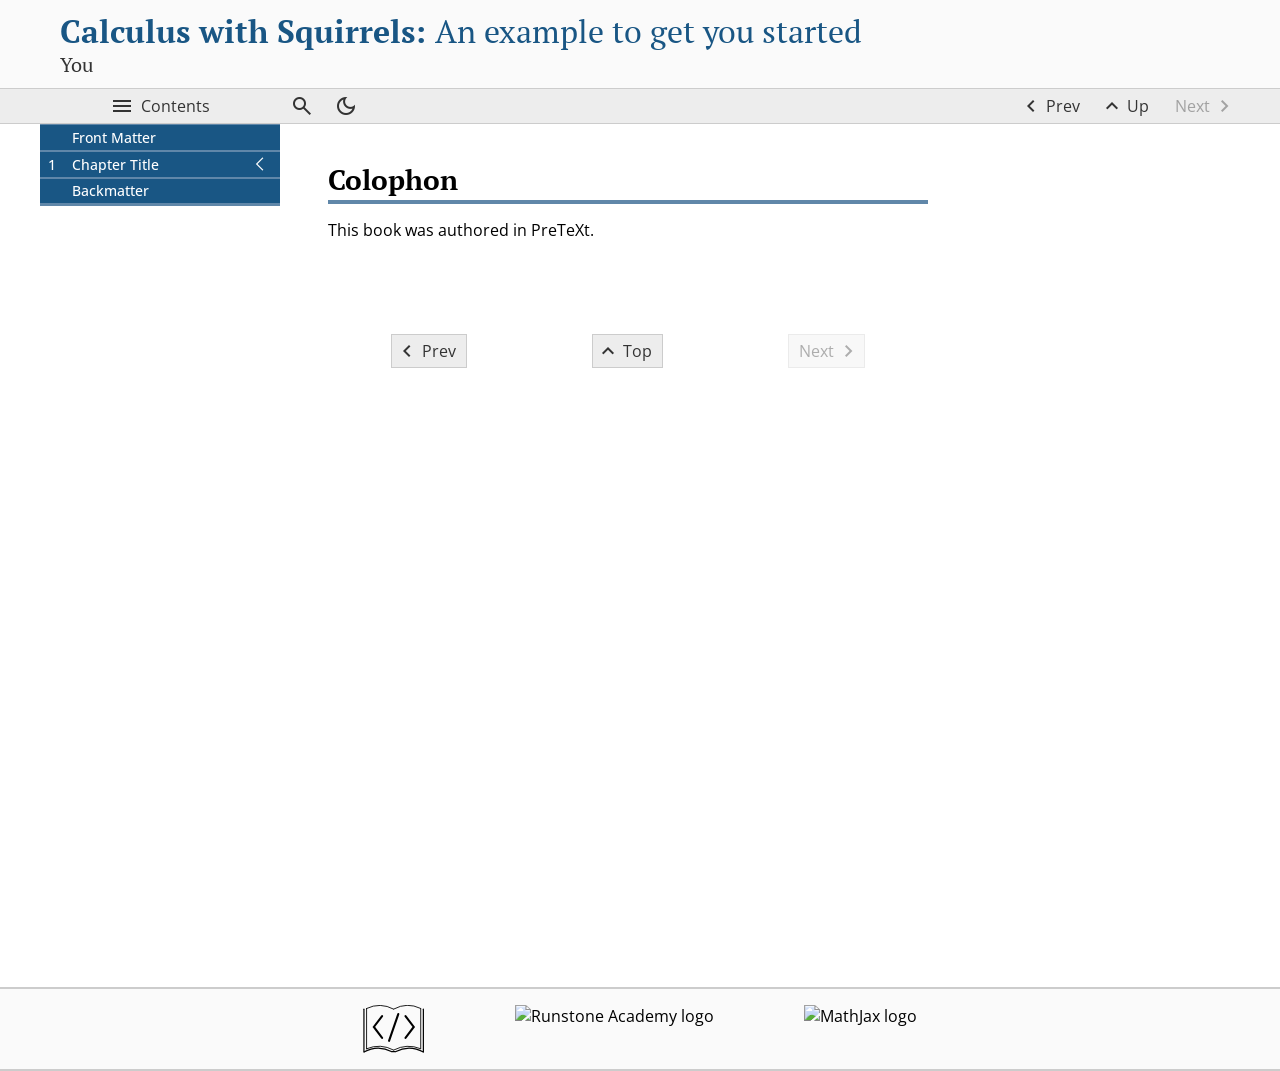
==== backmatter-2.html @ 331fee8a "Latest build deployed." ====
<!DOCTYPE html>
<!--********************************************-->
<!--*       Generated from PreTeXt source      *-->
<!--*                                          *-->
<!--*         https://pretextbook.org          *-->
<!--*                                          *-->
<!--********************************************-->
<html lang="en-US" dir="ltr">
<!--******************************************-->
<!--*  Authored with PreTeXt                 *-->
<!--*  pretextbook.org                       *-->
<!--*  Theme: default-modern                 *-->
<!--*  Palette:                              *-->
<!--******************************************-->
<head xmlns:og="http://ogp.me/ns#" xmlns:book="https://ogp.me/ns/book#">
<meta http-equiv="Content-Type" content="text/html; charset=UTF-8">
<title>Colophon</title>
<link rel="preconnect" href="https://fonts.googleapis.com">
<link rel="preconnect" href="https://fonts.gstatic.com" crossorigin="">
<link rel="stylesheet" href="https://fonts.googleapis.com/css2?family=Material+Symbols+Outlined:opsz,wght,FILL,GRAD@24,400,0,0">
<link href="_static/pretext/css/theme.css" rel="stylesheet" type="text/css">
<link href="_static/pretext/css/ol-markers.css" rel="stylesheet" type="text/css">
<script>
var runestoneMathReady = new Promise((resolve) => window.rsMathReady = resolve);
window.MathJax = {
  "tex": {
    "inlineMath": [
      [
        "\\(",
        "\\)"
      ]
    ],
    "tags": "none",
    "tagSide": "right",
    "tagIndent": ".8em",
    "packages": {
      "[+]": [
        "base",
        "extpfeil",
        "ams",
        "amscd",
        "color",
        "newcommand",
        "knowl"
      ]
    }
  },
  "options": {
    "ignoreHtmlClass": "tex2jax_ignore|ignore-math",
    "processHtmlClass": "process-math"
  },
  "chtml": {
    "scale": 0.98,
    "mtextInheritFont": true
  },
  "loader": {
    "load": [
      "input/asciimath",
      "[tex]/extpfeil",
      "[tex]/amscd",
      "[tex]/color",
      "[tex]/newcommand",
      "[pretext]/mathjaxknowl3.js"
    ],
    "paths": {
      "pretext": "_static/pretext/js/lib"
    }
  },
  "startup": {
    pageReady() {
      return MathJax.startup.defaultPageReady().then(function () {
      console.log("in ready function");
      rsMathReady();
      }
    )}
  }
};
</script><script src="https://cdn.jsdelivr.net/npm/mathjax@3/es5/tex-chtml.js"></script><meta name="Keywords" content="Authored in PreTeXt">
<meta name="viewport" content="width=device-width, initial-scale=1.0">
<meta property="og:type" content="book">
<meta property="book:title" content="Calculus with Squirrels">
<meta property="book:author" content="You">
<script src="_static/pretext/js/lib/jquery.min.js"></script><script src="_static/pretext/js/lib/jquery.sticky.js"></script><script src="_static/pretext/js/lib/jquery.espy.min.js"></script><script src="_static/pretext/js/pretext.js"></script><script src="_static/pretext/js/pretext_add_on.js?x=1"></script><script src="_static/pretext/js/user_preferences.js"></script><!--** eBookCongig is necessary to configure interactive       **-->
<!--** Runestone components to run locally in reader's browser **-->
<!--** No external communication:                              **-->
<!--**     log level is 0, Runestone Services are disabled     **-->
<script type="text/javascript">
eBookConfig = {};
eBookConfig.useRunestoneServices = false;
eBookConfig.host = 'http://127.0.0.1:8000';
eBookConfig.course = 'PTX_Course_Title_Here';
eBookConfig.basecourse = 'PTX_Base_Course';
eBookConfig.isLoggedIn = false;
eBookConfig.email = '';
eBookConfig.isInstructor = false;
eBookConfig.logLevel = 0;
eBookConfig.username = '';
eBookConfig.readings = null;
eBookConfig.activities = null;
eBookConfig.downloadsEnabled = false;
eBookConfig.allow_pairs = false;
eBookConfig.enableScratchAC = false;
eBookConfig.build_info = "";
eBookConfig.python3 = null;
eBookConfig.runestone_version = '7.6.3';
eBookConfig.jobehost = '';
eBookConfig.proxyuri_runs = '';
eBookConfig.proxyuri_files = '';
eBookConfig.enable_chatcodes =  false;
</script>
<!--*** Runestone Services ***-->
<script src="_static/prefix-runtime.1dbf799015a9933a.bundle.js"></script><script src="_static/prefix-723.3e6434f80549315a.bundle.js"></script><script src="_static/prefix-runestone.253ff4af1e53e55f.bundle.js"></script><link rel="stylesheet" type="text/css" href="_static/prefix-723.3bccd435914aa0ff.css">
<link rel="stylesheet" type="text/css" href="_static/prefix-runestone.541c9106f2c605b9.css">
<script src="_static/pretext/js/lti_iframe_resizer.js"></script><script src="https://cdnjs.cloudflare.com/ajax/libs/lunr.js/2.3.9/lunr.min.js" integrity="sha512-4xUl/d6D6THrAnXAwGajXkoWaeMNwEKK4iNfq5DotEbLPAfk6FSxSP3ydNxqDgCw1c/0Z1Jg6L8h2j+++9BZmg==" crossorigin="anonymous" referrerpolicy="no-referrer"></script><script src="lunr-pretext-search-index.js" async=""></script><script src="_static/pretext/js/pretext_search.js"></script><script src="_static/pretext/js/lib/knowl.js"></script><!--knowl.js code controls Sage Cells within knowls--><script>sagecellEvalName='Evaluate (Sage)';
</script>
</head>
<body id="changeme" class="pretext book ignore-math">
<a class="assistive" href="#ptx-content">Skip to main content</a><header id="ptx-masthead" class="ptx-masthead"><div class="ptx-banner"><div class="title-container">
<h1 class="heading"><a href="my-great-book.html"><span class="title">Calculus with Squirrels:</span> <span class="subtitle">An example to get you started</span></a></h1>
<p class="byline">You</p>
</div></div></header><nav id="ptx-navbar" class="ptx-navbar navbar"><div class="ptx-navbar-contents">
<button class="toc-toggle button" title="Contents"><span class="icon material-symbols-outlined" aria-hidden="true">&#xe5d2;</span><span class="name">Contents</span></button><div class="searchbox">
<div class="searchwidget"><button id="searchbutton" class="searchbutton button" type="button" title="Search book"><span class="icon material-symbols-outlined" aria-hidden="true">&#xe8b6;</span><span class="name">Search Book</span></button></div>
<div id="searchresultsplaceholder" class="searchresultsplaceholder" style="display: none">
<div class="search-results-controls">
<input aria-label="Search term" id="ptxsearch" class="ptxsearch" type="text" name="terms" placeholder="Search term"><button title="Close search" id="closesearchresults" class="closesearchresults"><span class="material-symbols-outlined">close</span></button>
</div>
<h2 class="search-results-heading">Search Results: </h2>
<div id="searchempty" class="searchempty"><span>No results.</span></div>
<ol id="searchresults" class="searchresults"></ol>
</div>
</div>
<span class="nav-other-controls"><button id="light-dark-button" class="light-dark-button button" title="Dark Mode"><span class="icon material-symbols-outlined" aria-hidden="true">&#xe51c;</span><span class="name">Dark Mode</span></button></span><span class="treebuttons"><a class="previous-button button" href="backmatter.html" title="Previous"><span class="icon material-symbols-outlined" aria-hidden="true">&#xe5cb;</span><span class="name">Prev</span></a><a class="up-button button" href="backmatter.html" title="Up"><span class="icon material-symbols-outlined" aria-hidden="true">&#xe5ce;</span><span class="name">Up</span></a><span class="next-button button disabled"><span class="name">Next</span><span class="icon material-symbols-outlined" aria-hidden="true">&#xe5cc;</span></span></span>
</div></nav><div id="latex-macros" class="hidden-content process-math" style="display:none"><span class="process-math">\(\newcommand{\N}{\mathbb N} \newcommand{\Z}{\mathbb Z} \newcommand{\Q}{\mathbb Q} \newcommand{\R}{\mathbb R}
\newcommand{\lt}{&lt;}
\newcommand{\gt}{&gt;}
\newcommand{\amp}{&amp;}
\definecolor{fillinmathshade}{gray}{0.9}
\newcommand{\fillinmath}[1]{\mathchoice{\colorbox{fillinmathshade}{$\displaystyle     \phantom{\,#1\,}$}}{\colorbox{fillinmathshade}{$\textstyle        \phantom{\,#1\,}$}}{\colorbox{fillinmathshade}{$\scriptstyle      \phantom{\,#1\,}$}}{\colorbox{fillinmathshade}{$\scriptscriptstyle\phantom{\,#1\,}$}}}
\)</span></div>
<div class="ptx-page">
<div id="ptx-sidebar" class="ptx-sidebar"><nav id="ptx-toc" class="ptx-toc depth2 focused" data-preexpanded-levels="0" data-max-levels="2"><ul class="structural toc-item-list contains-active">
<li class="toc-item toc-frontmatter"><div class="toc-title-box"><a href="frontmatter.html" class="internal"><span class="title">Front Matter</span></a></div></li>
<li class="toc-item toc-chapter">
<div class="toc-title-box"><a href="ch-chapter-title.html" class="internal"><span class="codenumber">1</span> <span class="title">Chapter Title</span></a></div>
<ul class="structural toc-item-list"><li class="toc-item toc-section"><div class="toc-title-box"><a href="sec-section-name.html" class="internal"><span class="codenumber">1.1</span> <span class="title">Section Title</span></a></div></li></ul>
</li>
<li class="toc-item toc-backmatter"><div class="toc-title-box"><a href="backmatter.html" class="internal"><span class="title">Backmatter</span></a></div></li>
</ul></nav></div>
<main class="ptx-main"><div id="ptx-content" class="ptx-content"><section class="colophon" id="backmatter-2"><h2 class="heading hide-type">
<span class="type">Colophon</span><span class="space"> </span><span class="codenumber"></span><span class="space"> </span><span class="title">Colophon</span>
</h2>
<div class="para" id="backmatter-2-1">This book was authored in PreTeXt.</div></section></div>
<div id="ptx-content-footer" class="ptx-content-footer">
<a class="previous-button button" href="backmatter.html" title="Previous"><span class="icon material-symbols-outlined" aria-hidden="true">&#xe5cb;</span><span class="name">Prev</span></a><a class="top-button button" href="#" title="Top"><span class="icon material-symbols-outlined" aria-hidden="true">&#xe5ce;</span><span class="name">Top</span></a><span class="next-button button disabled"><span class="name">Next</span><span class="icon material-symbols-outlined" aria-hidden="true">&#xe5cc;</span></span>
</div></main>
</div>
<div id="ptx-page-footer" class="ptx-page-footer">
<a class="pretext-link" href="https://pretextbook.org" title="PreTeXt"><div class="logo"><svg xmlns="http://www.w3.org/2000/svg" height="100%" viewBox="338 3000 8772 6866" role="img"><title>PreTeXt logo</title><g style="stroke-width:.025in; stroke:currentColor; fill:none"><polyline points="472,3590 472,9732 " style="stroke-width:174; stroke-linejoin:miter; stroke-linecap:round; "></polyline><path style="stroke-width:126;stroke-linecap:butt;" d="M 4724,9448 A 4660 4660  0  0  1  8598  9259"></path><path style="stroke-width:174;stroke-linecap:butt;" d="M 4488,9685 A 4228 4228  0  0  0   472  9732"></path><path style="stroke-width:126;stroke-linecap:butt;" d="M 4724,3590 A 4241 4241  0  0  1  8598  3496"></path><path style="stroke-width:126;stroke-linecap:round;" d="M 850,3496  A 4241 4241  0  0  1  4724  3590"></path><path style="stroke-width:126;stroke-linecap:round;" d="M 850,9259  A 4507 4507  0  0  1  4724  9448"></path><polyline points="5385,4299 4062,8125" style="stroke-width:300; stroke-linejoin:miter; stroke-linecap:round;"></polyline><polyline points="8598,3496 8598,9259" style="stroke-width:126; stroke-linejoin:miter; stroke-linecap:round;"></polyline><polyline points="850,3496 850,9259" style="stroke-width:126; stroke-linejoin:miter; stroke-linecap:round;"></polyline><polyline points="4960,9685 4488,9685" style="stroke-width:174; stroke-linejoin:miter; stroke-linecap:round;"></polyline><polyline points="3070,4582 1889,6141 3070,7700" style="stroke-width:300; stroke-linejoin:miter; stroke-linecap:round;"></polyline><polyline points="6418,4582 7600,6141 6418,7700" style="stroke-width:300; stroke-linejoin:miter; stroke-linecap:round;"></polyline><polyline points="8976,3590 8976,9732" style="stroke-width:174; stroke-linejoin:miter; stroke-linecap:round;"></polyline><path style="stroke-width:174;stroke-linecap:butt;" d="M 4960,9685 A 4228 4228  0  0  1  8976  9732"></path></g></svg></div></a><a class="runestone-link" href="https://runestone.academy" title="Runestone Academy"><img class="logo" src="https://runestone.academy/runestone/static/images/RAIcon_cropped.png" alt="Runstone Academy logo"></a><a class="mathjax-link" href="https://www.mathjax.org" title="MathJax"><img class="logo" src="https://www.mathjax.org/badge/badge-square-2.png" alt="MathJax logo"></a>
</div>
</body>
</html>
---- _static/pretext/css/theme.css ----
@charset "UTF-8";@import"https://fonts.googleapis.com/css2?family=Open Sans:ital,wght@0,400..700;1,400..700&display=swap";@import"https://fonts.googleapis.com/css2?family=PT Serif:ital,wght@0,400;0,700;1,400;1,700&display=swap";@import"https://fonts.googleapis.com/css2?family=Inconsolata:ital,wght@0,400..700;1,400..700&display=swap";:root{--base-content-width: 600px;--content-padding: 48px}body{margin:0;min-height:100vh;display:flex;flex-direction:column;align-items:stretch}body.pretext{color:var(--body-text-color);font-family:var(--font-body)}.ptx-page{position:relative;display:flex;flex-grow:1;width:100%}.ptx-main{flex-grow:1;position:relative;max-width:100%;container-name:ptx-main;container-type:inline-size}.ptx-main .ptx-content{max-width:696px;padding:24px 48px 60px}.ptx-page{max-width:1200px;margin-left:auto;margin-right:auto}body.pretext,body.standalone{margin:0;padding:0;font-size:16px;background:var(--page-color, white)}body.pretext>a.assistive{padding:6px;position:absolute;top:-40px;left:0;color:#fff;border-right:1px solid white;border-bottom:1px solid white;border-bottom-right-radius:8px;background:#bf1722;z-index:10000}body.pretext>a.assistive:focus{top:0;outline:0;transition:top .1s ease-in,background .5s linear}.ptx-content-footer{display:flex;justify-content:space-around;max-width:696px;padding:2em 48px}.ptx-content-footer .button{font:inherit;display:flex;justify-content:center;align-items:center;padding:0 10px;gap:10px;min-height:34px;color:var(--button-text-color);background-color:var(--button-background);border-width:1px;border-color:var(--button-border-color);border-style:solid;border-radius:0;white-space:nowrap;overflow:hidden;text-overflow:ellipsis;cursor:pointer;user-select:none}.ptx-content-footer .button:hover:not(.disabled){color:var(--button-hover-text-color);background-color:var(--button-hover-background)}.ptx-content-footer .button:focus-visible{outline:2px solid var(--button-text-color);outline-offset:-2px}.ptx-content-footer .button.disabled{opacity:.4;cursor:not-allowed}.ptx-content-footer .button.open{color:var(--button-hover-text-color);background-color:var(--button-hover-background)}.ptx-content-footer .button .icon{margin:0 -7px}.ptx-masthead{position:relative;background:var(--banner-background);width:100%;display:flex;justify-content:center}.ptx-masthead .ptx-banner{border-top:1px solid transparent;overflow:hidden;padding:10px;border-bottom:none;display:flex;width:100%;align-items:center;max-width:1200px}.ptx-masthead a{color:var(--doc-title-color, #2a5ea4)}.ptx-masthead a:active{color:var(--link-active-text-color)}.ptx-masthead .title-container{font-family:var(--font-headings);font-size:2em;padding-left:9.68px;overflow:hidden;flex:1}.ptx-masthead .title-container .heading{font-weight:700;font-size:100%;line-height:1.25em}.ptx-masthead .title-container .subtitle{font-weight:400}.ptx-masthead .logo-link{height:5em;display:flex}.ptx-masthead .logo-link img{max-height:100%}.ptx-masthead .logo-link img[src$=".svg"]{height:100%}.ptx-masthead .byline{color:var(--byline-color);font-weight:400;margin:0;font-size:62.5%;min-height:inherit}@media screen and (max-width: 800px){.ptx-masthead{border-bottom:1px solid var(--page-border-color)}.ptx-masthead .ptx-banner{padding:10px 28px;display:flex;justify-content:center}.ptx-masthead .logo-link:before{font-size:1rem;margin-top:0}.ptx-masthead .title-container{width:fit-content;flex:unset}.ptx-masthead .title-container .heading{line-height:1em}.ptx-masthead .title-container .heading .subtitle{display:block;font-size:80%;line-height:1em}.ptx-masthead .byline{font-size:50%}}@media screen and (width <= 480px){.ptx-masthead .title-container{padding:0;text-align:center;font-size:1em}.ptx-masthead .logo-link,.ptx-masthead .byline{display:none}}.ptx-navbar{position:sticky;top:0;height:36px;width:100%;background:var(--navbar-background);border:0;border-top:1px solid var(--page-border-color);border-bottom:1px solid var(--page-border-color);margin:0;z-index:500;overflow:visible;display:flex}.ptx-navbar .ptx-navbar-contents{position:relative;display:flex;flex:1;justify-content:center;align-items:center;max-width:1200px;margin:0 auto}.ptx-navbar .button{font:inherit;display:flex;justify-content:center;align-items:center;padding:0 10px;gap:10px;min-height:34px;color:var(--button-text-color);background-color:var(--button-background);border-width:1px;border-color:var(--button-border-color);border-style:solid;border-radius:0;white-space:nowrap;overflow:hidden;text-overflow:ellipsis;cursor:pointer;user-select:none}.ptx-navbar .button:hover:not(.disabled){color:var(--button-hover-text-color);background-color:var(--button-hover-background)}.ptx-navbar .button:focus-visible{outline:2px solid var(--button-text-color);outline-offset:-2px}.ptx-navbar .button.disabled{opacity:.4;cursor:not-allowed}.ptx-navbar .button.open{color:var(--button-hover-text-color);background-color:var(--button-hover-background)}.ptx-navbar .button{height:100%;border-width:0}.ptx-navbar .toc-toggle{width:240px;gap:.4em;margin-left:0}.ptx-navbar :is(.treebuttons,.nav-runestone-controls,.nav-other-controls){display:flex}.ptx-navbar .treebuttons{flex:1 1 210px;justify-content:end}.ptx-navbar .nav-runestone-controls{flex:1 1 70px;justify-content:end}.ptx-navbar .pretext .navbar .dropdown{height:34px}.ptx-navbar .embed-popup{padding:10px;background-color:var(--navbar-background);position:absolute;margin-top:36px;border:1px solid var(--page-border-color);border-radius:3px;box-shadow:0 0 5px var(--primary-color-gray-80)}.ptx-navbar .embed-popup .embed-code-container{width:"100%";padding:5px}.ptx-navbar .embed-popup .embed-code-container .embed-code-textbox{width:100%;padding:10px;height:5em}.ptx-navbar .treebuttons>*{display:flex;align-items:center;justify-content:center;min-width:75px}.ptx-navbar .treebuttons .icon{margin:0 -7px}.ptx-navbar :is(.index-button) .icon{display:none}.ptx-navbar :is(.runestone-profile,.activecode-toggle,.searchbutton,.calculator-toggle,.light-dark-button,.embed-button) .name{display:none}.ptx-navbar .index-button{min-width:70px}.ptx-navbar .runestone-profile{position:relative}.ptx-navbar .runestone-profile .dropdown-content{display:hidden;position:absolute;background-color:var(--dropdown-background);min-width:160px;z-index:100;border:1px solid var(--dropdown-border-color);right:0;top:35px;text-align:start;padding:0}.ptx-navbar .runestone-profile .dropdown-content a{display:block;text-decoration:none;color:var(--dropdown-text-color);padding:2px 8px}.ptx-navbar .runestone-profile .dropdown-content a:is(:hover,:focus-visible){background-color:var(--dropdown-hover-background);color:var(--dropdown-hover-text-color)}.ptx-navbar .runestone-profile .dropdown-content hr{color:var(--dropdown-border-color);margin:4px 0}.ptx-navbar .runestone-profile:is(:hover,:focus-visible,:focus-within){overflow:visible}.ptx-navbar .runestone-profile:is(:hover,:focus-visible,:focus-within) .dropdown-content{display:block}@media screen and (max-width: 800px){.ptx-navbar .button{border-left-width:1px;border-right-width:1px;border-color:var(--page-border-color)}.ptx-navbar>*:not(:first-child){margin-left:-1px}.ptx-navbar{position:fixed;inset:auto 0 0;z-index:1100;background:var(--button-border-color);max-width:100vw}.ptx-navbar .ptx-navbar-contents{max-width:100vw}.ptx-navbar .nav-runestone-controls{flex:0}.ptx-navbar .toc-toggle{flex:2 1 100px}.ptx-navbar .treebuttons{flex:3 1 150px}.ptx-navbar .treebuttons>*{flex:1 1;min-width:35px}.ptx-navbar .index-button{display:none}.ptx-navbar .embed-popup{margin-top:unset;bottom:36px}.ptx-navbar .dropdown-content{top:unset;bottom:36px}.ptx-navbar :is(.toc-toggle,.previous-button,.up-button,.next-button,.calculator-toggle,.index-button,.embed-button) .name{display:none}}.ptx-sidebar{align-self:flex-start}.ptx-sidebar.visible{display:block}.ptx-sidebar.hidden{display:none;height:0}.ptx-toc{--codenumber-pad-left: .3rem;--codenumber-pad-right: .5rem;--toc-indent-first: calc(1rem + var(--codenumber-pad-left) + var(--codenumber-pad-right));--toc-indent-second: calc(1.7rem + var(--codenumber-pad-left) + var(--codenumber-pad-right));--toc-indent-third: calc(2.2rem + var(--codenumber-pad-left) + var(--codenumber-pad-right));background:var(--toc-background);margin:0;font-size:.9rem}.ptx-toc:is(.depth1,.parts.depth2){--codenumber-pad-right: .5rem}.ptx-toc .toc-item-list{margin:0;padding:0;list-style:none;background:var(--tocitem-background)}.ptx-toc .toc-item-list .active{list-style:none}.ptx-toc .toc-item{background-color:var(--tocitem-background);color:var(--toc-text-color);border-color:var(--toc-border-color)}.ptx-toc .toc-item a{color:inherit}.ptx-toc .toc-item.active:not(:has(.toc-item.active)){color:var(--tocitem-active-text-color)!important;background-color:var(--tocitem-active-background)!important;border-color:var(--tocitem-active-border-color)!important}.ptx-toc .toc-item>.toc-title-box>a:is(:hover,:focus){color:var(--tocitem-highlight-text-color);background-color:var(--tocitem-highlight-background);border-color:var(--tocitem-highlight-border-color)}.ptx-toc .toc-title-box{display:flex}.ptx-toc .toc-title-box>.internal{position:relative;display:flex;flex-grow:1;padding:.2em;font-weight:500}.ptx-toc .toc-item-list .toc-item-list .toc-title-box>.internal{font-weight:400}.ptx-toc .codenumber{min-width:var(--toc-indent-first);padding-left:var(--codenumber-pad-left);padding-right:var(--codenumber-pad-right);display:inline-block;text-align:left;flex-grow:0}.ptx-toc .toc-item{color:var(--toclevel1-text-color);background-color:var(--toclevel1-background)}.ptx-toc .toc-item .toc-item{color:var(--toclevel2-text-color);background-color:var(--toclevel2-background)}.ptx-toc .toc-item .toc-item .toc-item{color:var(--toclevel3-text-color);background-color:var(--toclevel3-background)}.book .ptx-toc .toc-chapter .toc-item-list .codenumber,.article .ptx-toc .toc-section .toc-item-list .codenumber,.ptx-toc .toc-backmatter .toc-item-list .codenumber{font-size:80%;padding-top:.16em;min-width:var(--toc-indent-second)}.book .ptx-toc .toc-chapter .toc-item-list .toc-item-list .codenumber,.article .ptx-toc .toc-section .toc-item-list .toc-item-list .codenumber,.ptx-toc .toc-backmatter .toc-item-list .toc-item-list .codenumber{min-width:var(--toc-indent-third);visibility:hidden}.ptx-toc .toc-item-list .toc-item-list .toc-item-list a:is(:hover,:focus)>.codenumber{visibility:visible}.ptx-toc .toc-item .toc-title-box .title{margin-left:var(--toc-indent-first)}.book .ptx-toc .toc-chapter .toc-item-list .title,.article .ptx-toc .toc-section .toc-item-list .title,.ptx-toc .toc-backmatter .toc-item-list .title{margin-left:var(--toc-indent-second)}.book .ptx-toc .toc-chapter .toc-item-list .toc-item-list .title,.article .ptx-toc .toc-section .toc-item-list .toc-item-list .title,.ptx-toc .toc-backmatter .toc-item-list .toc-item-list .title{margin-left:var(--toc-indent-third)}.ptx-toc .toc-item>.toc-title-box .codenumber+.title{margin-left:0!important}.ptx-toc .toc-chapter .toc-item-list .title,.ptx-toc .toc-section .toc-item-list .title,.ptx-toc .toc-backmatter .toc-item-list .toc-item-list .title{font-size:90%}.ptx-toc .toc-chapter .toc-item-list .toc-item-list .title,.ptx-toc .toc-section .toc-item-list .toc-item-list .title,.ptx-toc .toc-backmatter .toc-item-list .toc-item-list .toc-item-list .title{font-style:italic}.ptx-toc.depth0 ul.structural,.ptx-toc.depth1 ul.structural ul.structural,.ptx-toc.depth2 ul.structural ul.structural ul.structural,.ptx-toc.depth3 ul.structural ul.structural ul.structural ul.structural,.ptx-toc.depth4 ul.structural ul.structural ul.structural ul.structural ul.structural{display:none}.ptx-toc.depth1 ul.structural .toc-item.contains-active{background-color:var(--tocitem-active-backgrounde);color:var(--tocitem-active-text-color)}.ptx-toc.depth2 ul.structural ul.structural .toc-item.contains-active{background-color:var(--tocitem-active-background);color:var(--tocitem-active-text-color)}.ptx-toc.focused ul.structural:not(.contains-active)>.toc-item{display:none}.ptx-toc.focused ul.structural:not(.contains-active)>.toc-item.visible{display:block}.ptx-toc.focused ul.structural .toc-item.active>ul.structural>.toc-item{display:block}.ptx-toc.focused ul.structural .toc-item.active>ul.structural>.toc-item.hidden{display:none}.ptx-toc.focused .toc-expander{border:0;padding:2px 5px;background:inherit;color:inherit;display:flex;align-items:center}.ptx-toc.focused .toc-expander .icon{font-size:30px;line-height:18px;font-variation-settings:"wght" 200}.ptx-toc.focused .toc-expander:is(:hover){background-color:var(--tocitem-highlight-background);color:var(--tocitem-highlight-text-color)}.ptx-toc.focused .toc-expander:is(:hover) .icon{fill:var(--tocitem-highlight-text-color)}.ptx-toc.focused .toc-item.expanded>.toc-title-box>.toc-expander>.icon{transform:rotate(-90deg)}.ptx-sidebar{flex:0 0 240px;position:sticky;top:36px;overflow-y:hidden}.ptx-toc{position:sticky;top:36px;overflow-y:auto;overflow-x:hidden;height:calc(100vh - 36px);margin-top:-1px}.ptx-toc>.toc-item-list:first-child>.toc-item:last-child{border-bottom:3px solid var(--toc-border-color)}@media screen and (max-width: 936px){.ptx-sidebar{display:none;position:sticky;top:36px;background:var(--content-background);min-height:30vh;border-right:2px solid var(--toc-border-color);border-bottom:2px solid var(--toc-border-color);width:240px}}@media screen and (max-width: 800px){.ptx-sidebar{position:fixed;z-index:1000;top:unset;height:auto;max-height:80vh;max-width:80vw;bottom:36px;border-right:2px solid var(--toc-border-color);border-top:2px solid var(--toc-border-color)}.ptx-toc{border-top:2px solid var(--toc-border-color);border-bottom:0;max-height:80vh}}.ptx-page-footer{background:var(--footer-background);padding-top:0;border-top:2px solid var(--page-border-color);border-bottom:2px solid var(--page-border-color);display:flex;flex-direction:row;justify-content:center;width:100%;gap:90px;position:relative}.ptx-page-footer>a{margin:1em 0;color:var(--body-text-color)}.ptx-page-footer>a>.logo:first-child{height:3em;width:unset;margin:0}.ptx-page-footer .feedback-link{font:inherit;display:flex;justify-content:center;align-items:center;padding:0 10px;gap:10px;min-height:34px;color:var(--button-text-color);background-color:var(--button-background);border-width:1px;border-color:var(--button-border-color);border-style:solid;border-radius:0;white-space:nowrap;overflow:hidden;text-overflow:ellipsis;cursor:pointer;user-select:none}.ptx-page-footer .feedback-link:hover:not(.disabled){color:var(--button-hover-text-color);background-color:var(--button-hover-background)}.ptx-page-footer .feedback-link:focus-visible{outline:2px solid var(--button-text-color);outline-offset:-2px}.ptx-page-footer .feedback-link.disabled{opacity:.4;cursor:not-allowed}.ptx-page-footer .feedback-link.open{color:var(--button-hover-text-color);background-color:var(--button-hover-background)}@media screen and (max-width: 800px){.ptx-page-footer{gap:20px;justify-content:center;margin-bottom:34px}.ptx-page-footer>a>.logo:first-child{height:2em}}@container ptx-main (width < 696px){.ptx-page>.ptx-main .ptx-content{padding-left:28px;padding-right:28px;max-width:656px}}.aside-like{position:absolute;margin-left:45%;max-width:495px;max-height:7em;overflow:hidden;border:none;padding:4px 10px 0;background-color:var(--aside-like-body-background);z-index:100;margin-bottom:5px}.example-like .aside-like{margin-top:0;position:absolute}.aside-like{font-size:90%}.aside-like .para{overflow-x:auto}.aside-like:first-child{margin-top:-2.25em}.aside-like:after{content:"";position:absolute;z-index:1;top:0;bottom:0;left:0;pointer-events:none;background-image:linear-gradient(to bottom,rgba(255,255,255,0),var(--content-background) 50%);width:550px;height:8em}.aside-like.front,.example-like .aside-like.front{position:relative;z-index:0;padding:2px 10px;margin:5px 0 5px 10px;border:2px solid var(--aside-like-border-color);max-height:none;max-width:550px;color:inherit;font-size:100%;box-shadow:none}.aside-like.front:after,.example-like .aside-like.front:after{background-image:none}.example-like .aside-like.front{margin-top:1.25em}.aside-like.front+p{margin-top:1.25em!important;padding-top:0}.aside-like .aside-like{background-color:var(--aside-like-body-background);border:1px dotted var(--aside-like-border-color)}article.aside-like>p:first-child{margin-top:0}.aside-like>.heading{font-size:95%}.aside-like+*{margin-top:3em;margin-right:3em}@media screen and (min-width: 943px){.aside-like+*{margin-right:0}}@media screen and (min-width: 1100px){.aside-like,.aside-like.front,.example-like .aside-like,.example-like .aside-like.front{position:absolute;margin-top:-2em;margin-left:660px;max-width:200px;width:200px;color:inherit}.aside-like.front,.example-like .aside-like.front{max-height:none;max-width:223px;border:2px solid var(--aside-like-border-color)}.example-like .aside-like,.example-like .aside-like.front{margin-left:654px}.aside-like+*{margin-top:1.25em;margin-right:0}.aside-like+.solutions,.aside-like+.instructions{margin-top:0}.aside-like.front:after,.example-like .aside-like.front:after{background-image:none}.aside-like:nth-of-type(3n+1){margin-left:660px}.aside-like:nth-of-type(3n){margin-left:680px}.aside-like:nth-of-type(3n+2){margin-left:640px}}.aside-like:hover:after,.aside-like:focus:after{top:3em;height:auto;background-image:none}.aside-like:hover,.aside-like:focus{color:inherit;padding:2px 8px 0;border:2px solid var(--aside-like-border-color);height:auto;max-height:none}.aside-like.front:hover,.aside-like.front:focus{padding:4px 10px}section dl dd .aside-like{margin-top:0!important;margin-left:100px!important}section dl dd .aside-like.front{margin-left:-300px!important}@media screen and (max-width: 1099px){.aside-like{position:relative;float:right;z-index:0;overflow-x:hidden;margin-left:1em;margin-top:1em;max-width:195px;max-height:4em;margin-right:-8em}li>.aside-like:last-child{position:absolute}}.code-box{overflow-x:auto}.console,.program{border:1px solid var(--page-border-color);padding:5px 15px;overflow-x:auto;font-family:var(--font-monospace);font-size:.93rem;line-height:1.2}.code-inline{font-family:var(--font-monospace);white-space:pre;color:var(--body-text-color);background:var(--code-inline);border:1px solid color-mix(in oklab,var(--code-inline) 50%,#888);padding:.0625em .125em;border-radius:.2em}.prompt.unselectable{user-select:none}.code-block{border-left:1px solid #aaa;padding:0 15px 5px;overflow-x:auto;font-family:var(--font-monospace);font-size:.93rem;line-height:1.2}.code-block:before{content:" ";font-size:50%;border-top:1px solid #aaa;display:block;margin-right:auto;margin-left:-15px;width:3em}:is(.cols2,.cols3,.cols4,.cols5,.cols6){display:flex;flex-wrap:wrap;justify-content:start}.cols2>.exercise-like{min-width:calc(50% - 2em);width:min-content;margin-right:2em}.cols3>.exercise-like{min-width:calc(33.3333333333% - 2em);width:min-content;margin-right:2em}.cols4>.exercise-like{min-width:calc(25% - 2em);width:min-content;margin-right:2em}.cols5>.exercise-like{min-width:calc(20% - 2em);width:min-content;margin-right:2em}.cols6>.exercise-like{min-width:calc(16.6666666667% - 2em);width:min-content;margin-right:2em}.exercise-like>.heading{font-size:inherit}.exercisegroup .exercise-like{margin-top:1em}.exercisegroup>.heading{font-size:1.1em;line-height:1.05em;margin-top:.75em;display:inline}.exercisegroup>.heading+.introduction{display:inline}.exercisegroup>.heading+.introduction>.para:first-child{display:inline}.exercisegroup .exercisegroup-exercises{margin-top:1em;padding-left:40px}.exercisegroup .conclusion{margin-left:40px}.exercisegroup .conclusion .heading{font-size:inherit}.exercise-like>.exercise-like.task{margin-left:20px}.exercise-wrapper form button:hover{cursor:pointer;background-color:#e0e0ff;border:1px solid #000}.exercise-wrapper form button:active{background-color:#f0f0f0}.exercise-wrapper form button+button{margin-left:.8em}.exercise-wrapper,.exercise-wrapper form,.exercise-wrapper form>div:first-child{display:inline-block;vertical-align:top;width:100%}.knowl .exercise-wrapper,.knowl .exercise-wrapper form,.knowl .exercise-wrapper form>div:first-child{width:100%}.exercise-wrapper>.para:first-child,.exercisegroup .exercise-wrapper>.para:first-child{margin-top:0;display:inline}.heading+.exercise-wrapper{display:inline-block;max-width:95%;width:100%}.cols2 .heading+.exercise-wrapper{width:auto}section.solutions>.heading+.heading{margin-top:.5em}section.solutions>h3.heading,section.solutions section>h3.heading{font-size:1.6em}section.solutions>h4.heading,section.solutions section>h4.heading{font-size:1.45em}section.solutions>h5.heading,section.solutions section>h5.heading{font-size:1.35em}section.solutions>h6.heading,section.solutions section>h6.heading{font-size:1.25em}.sbsgroup>*:not(:first-child){margin-top:1.5em}.sidebyside .sbsrow{display:flex;justify-content:space-between}.sidebyside .sbspanel{display:flex;flex-direction:column;justify-content:flex-start}.sidebyside .sbspanel.middle{justify-content:center}.sidebyside .sbspanel.bottom{justify-content:flex-end}.sidebyside .sbspanel.fixed-width{align-items:center}.sidebyside .sbspanel>*:first-child{margin-top:0}.sidebyside .sbspanel table{overflow-x:auto;margin-left:auto;margin-right:auto}.sidebyside .sbspanel .program{max-width:100%}.discussion-like>.heading:first-child{display:inline;line-height:initial;border-bottom:0}.discussion-like>.heading:first-child:after{content:"\2009"}.discussion-like>.heading:first-child+.para{display:inline}.discussion-like>.heading:first-child+.introduction{display:inline}.discussion-like>.heading:first-child+.introduction>.para:first-child{display:inline}.discussion-like>.heading :after{content:"\2009"}.discussion-like>.heading+.para{display:inline}.discussion-like>.heading .space,.discussion-like>.heading .codenumber,.discussion-like>.heading .period{display:none}.discussion-like>.heading .type:after{content:". "}.source-view__link,.knowl__link{cursor:pointer;margin-left:.1em;margin-right:.1em;color:var(--knowl-link-color);border-bottom:1px dotted var(--knowl-link-color)}.source-view{margin:.5em 0}summary.source-view__link,summary.knowl__link{display:list-item inline}.source-view__link>*,.knowl__link>*{display:inline}.source-view__link:is(:hover,:focus,[open]),.knowl__link:is(:hover,:focus,[open]){background-color:var(--knowl-background);border-bottom-color:transparent}.source-view__content{margin:.2em 0}.knowl__content{margin:.75em 0;border:3px solid var(--knowl-border-color);border-radius:8px;padding:12px;background-color:var(--knowl-background)}.knowl__content .incontext{display:block;font-size:85%;text-align:right}.knowl__content .knowl__content{background-color:var(--knowl-nested-1-background)}.knowl__content .knowl__content .knowl__content{background-color:var(--knowl-nested-2-background)}.knowl__content .knowl__content .knowl__content .knowl__content{background-color:var(--knowl-nested-3-background)}.knowl__content .knowl__content .knowl__content .knowl__content .knowl__content{background-color:var(--knowl-nested-4-background)}.knowl__content>figure{margin-left:0;margin-right:0}.assemblage-like:not(.knowl__content,.born-hidden-knowl){border:2px solid var(--assemblage-like-border-color);background-color:var(--assemblage-like-body-background);padding:10px;border-radius:8px}.assemblage-like:not(.knowl__content,.born-hidden-knowl)>.heading:first-child{display:block;color:var(--block-head-color);margin-bottom:.5em}.assemblage-like:not(.knowl__content,.born-hidden-knowl)>*:first-child{margin-top:0}.goal-like:not(.knowl__content,.born-hidden-knowl){border:3px solid var(--goal-like-border-color);background-color:var(--goal-like-body-background);padding:20px;padding-top:calc(20px + .25ex);margin-top:2.5em!important}.goal-like:not(.knowl__content,.born-hidden-knowl)>.heading:first-child{background-color:var(--content-background);display:block;color:var(--block-head-color);margin-bottom:.5em;padding:5px 10px;margin-top:calc(-25px - 1.65ex);width:fit-content;border:0}.goal-like:not(.knowl__content,.born-hidden-knowl)>.heading:first-child:after{display:none}.knowl__content *:first-child .goal-like{margin-top:1em}.theorem-like:not(.knowl__content,.born-hidden-knowl),.definition-like:not(.knowl__content,.born-hidden-knowl),.example-like:not(.knowl__content,.born-hidden-knowl),.project-like:not(.knowl__content,.born-hidden-knowl),.remark-like:not(.knowl__content,.born-hidden-knowl),.openproblem-like:not(.knowl__content,.born-hidden-knowl),.computation-like:not(.knowl__content,.born-hidden-knowl){padding-left:10px;border-left:2px solid var(--block-border-color)}.theorem-like:not(.knowl__content,.born-hidden-knowl)>.heading:first-child,.definition-like:not(.knowl__content,.born-hidden-knowl)>.heading:first-child,.example-like:not(.knowl__content,.born-hidden-knowl)>.heading:first-child,.project-like:not(.knowl__content,.born-hidden-knowl)>.heading:first-child,.remark-like:not(.knowl__content,.born-hidden-knowl)>.heading:first-child,.openproblem-like:not(.knowl__content,.born-hidden-knowl)>.heading:first-child,.computation-like:not(.knowl__content,.born-hidden-knowl)>.heading:first-child{color:var(--block-head-color)}.theorem-like:not(.knowl__content,.born-hidden-knowl):after,.definition-like:not(.knowl__content,.born-hidden-knowl):after,.example-like:not(.knowl__content,.born-hidden-knowl):after,.project-like:not(.knowl__content,.born-hidden-knowl):after,.remark-like:not(.knowl__content,.born-hidden-knowl):after,.openproblem-like:not(.knowl__content,.born-hidden-knowl):after,.computation-like:not(.knowl__content,.born-hidden-knowl):after{content:"";border-bottom:2px solid var(--block-border-color);display:block;margin-right:auto;margin-left:-10px;padding-top:10px;width:1.5em}.knowl__content .theorem-like,.knowl__content .definition-like,.knowl__content .example-like,.knowl__content .project-like,.knowl__content .remark-like,.knowl__content .openproblem-like,.knowl__content .computation-like{padding-left:0;border-left:0}.knowl__content .theorem-like:after,.knowl__content .definition-like:after,.knowl__content .example-like:after,.knowl__content .project-like:after,.knowl__content .remark-like:after,.knowl__content .openproblem-like:after,.knowl__content .computation-like:after{display:none}.project-like:not(.knowl__content,.born-hidden-knowl):not(.knowl__content,.born-hidden-knowl){padding-left:10px;border-left:2px dotted var(--block-border-color)}.project-like:not(.knowl__content,.born-hidden-knowl):not(.knowl__content,.born-hidden-knowl)>.heading:first-child{color:var(--block-head-color)}.project-like:not(.knowl__content,.born-hidden-knowl):not(.knowl__content,.born-hidden-knowl):after{content:"";border-bottom:2px dotted var(--block-border-color);display:block;margin-right:auto;margin-left:-10px;padding-top:10px;width:1.5em}.knowl__content .project-like:not(.knowl__content,.born-hidden-knowl){padding-left:0;border-left:0}.knowl__content .project-like:not(.knowl__content,.born-hidden-knowl):after{display:none}.proof:not(.knowl__content,.born-hidden-knowl){padding-right:10px;border-right:1px solid var(--block-border-color)}.proof:not(.knowl__content,.born-hidden-knowl)>.heading:first-child{color:var(--block-head-color)}.proof:not(.knowl__content,.born-hidden-knowl):after{content:"";border-bottom:1px solid var(--block-border-color);display:block;margin-left:auto;margin-right:-10px;padding-top:10px;width:1.5em}.knowl__content .proof{padding-right:0;border-right:0}.knowl__content .proof:after{display:none}.knowl__content .theorem-like,.knowl__content .definition-like,.knowl__content .example-like,.knowl__content .project-like,.knowl__content .remark-like,.knowl__content .openproblem-like,.knowl__content .computation-like{padding-left:0;margin-left:0;border-left:none}.knowl__content .theorem-like:after,.knowl__content .definition-like:after,.knowl__content .example-like:after,.knowl__content .project-like:after,.knowl__content .remark-like:after,.knowl__content .openproblem-like:after,.knowl__content .computation-like:after{border-bottom:none;display:none}section.solutions:not(:is(:first-child)):not(.knowl__content,.born-hidden-knowl){padding:10px 10px 10px 15px;border-left:10px solid var(--page-border-color);background-color:var(--content-background)}section.solutions:not(:is(:first-child)):not(.knowl__content,.born-hidden-knowl)>.heading:first-child{margin-top:0}.paragraphs>.heading:first-child,article>.heading:first-child{display:inline;line-height:initial;border-bottom:0}.paragraphs>.heading:first-child:after,article>.heading:first-child:after{content:"\2009"}.paragraphs>.heading:first-child+.para,article>.heading:first-child+.para{display:inline}.paragraphs>.heading:first-child+.introduction,article>.heading:first-child+.introduction{display:inline}.paragraphs>.heading:first-child+.introduction>.para:first-child,article>.heading:first-child+.introduction>.para:first-child{display:inline}*{box-sizing:border-box}section>*:not(:first-child){margin-top:1.5em}article>*:not(:first-child):has(.heading){margin-top:1.5em}article>*:not(:first-child){margin-top:1.5em}.knowl__content>*:not(:first-child){margin-top:1.5em}section>.para+.para{margin-top:1em}.para:not(:first-child){margin-top:1em}.para+*:not(:first-child){margin-top:1em}.para.logical>.para:first-child{display:inline}ol.no-marker,ul.no-marker,li.no-marker{list-style-type:none}ol.decimal{list-style-type:decimal}ol.lower-alpha{list-style-type:lower-alpha}ol.lower-alpha-level-1>li::marker{content:"(" counter(list-item,lower-alpha) ") "}ol.upper-alpha{list-style-type:upper-alpha}ol.lower-roman{list-style-type:lower-roman}ol.upper-roman{list-style-type:upper-roman}ul.disc{list-style-type:disc}ul.square{list-style-type:square}ul.circle{list-style-type:circle}dl:is(.description-list,.glossary){margin-top:1em;margin-left:0;margin-bottom:0;overflow:hidden}dl:is(.description-list,.glossary) dt{font-weight:700;max-width:55ex}dl:is(.description-list,.glossary) dd:after{content:"";display:block;clear:both}dl.glossary dt{margin-top:1.25em}dl.glossary dt:first-of-type{margin-top:0}dl.glossary dd{margin-left:5ex}dl.description-list dt,dl.description-list dd{margin-top:1em}dl.description-list dt:first-of-type,dl.description-list dd:first-of-type{margin-top:0}dl.description-list dt{float:left;clear:both;text-align:right;width:18ex;margin-right:1ex}dl.description-list dd{margin-left:22ex}dl.description-list .narrow dt{margin-top:0;width:unset;max-width:55ex;text-align:left}dl.description-list .narrow dd{margin-left:12ex;margin-left:0;margin-top:0;width:31em;max-width:calc(100% - 12ex);float:right;clear:right}dl.description-list .narrow dd:after{content:"";display:block;height:1em;clear:left}dl.description-list .narrow dd:last-child:after{height:0}dl.description-list dt:first-of-type{clear:none}.description-list+*{clear:both}dl.description-list dl dt{width:8ex}dl.description-list dd dd{margin-left:18ex}dl.description-list dl dd{margin-left:12ex}@media screen and (max-width: 480px){dl.description-list dt{float:none;margin-left:0;text-align:left}dl.description-list dd,dl.description-list.narrow dd{margin-top:.5em;margin-left:3em;max-width:calc(100% - 3em)}}.cols2>li{min-width:calc(50% - 2em);width:min-content;margin-right:2em}.cols3>li{min-width:calc(33.3333333333% - 2em);width:min-content;margin-right:2em}.cols4>li{min-width:calc(25% - 2em);width:min-content;margin-right:2em}.cols5>li{min-width:calc(20% - 2em);width:min-content;margin-right:2em}.cols6>li{min-width:calc(16.6666666667% - 2em);width:min-content;margin-right:2em}.ptx-content ol,.ptx-content ul{margin-bottom:0}.ptx-content li{margin-top:.5em}.ptx-content li .title{font-size:100%;font-weight:400;font-style:italic}ol>li{padding-left:.25em}.fillin,.fillin .underline{display:inline-block;border-bottom-style:solid;border-width:1px;margin-right:.1em;margin-bottom:-.25em}.fillin .box{display:inline-block;border:none;margin-left:.1em;margin-right:.1em;margin-bottom:-.25em;outline:1px solid black;height:1.3em}.fillin .shade{display:inline-block;border:none;margin-right:.1em;margin-left:.1em;margin-bottom:-.25em;background-color:#eee;height:1.3em}.heading:is(h1,h2,h3,h4,h5,h6){margin:0;font-size:unset}.heading{line-height:1.1;font-family:var(--font-headings);font-weight:700;margin-top:0;margin-bottom:0}section>.heading{font-size:1.75em;color:var(--body-title-color);line-height:1.25em;margin-top:2.5em;margin-bottom:.5em}section>.heading+*{margin-top:.5em}.ptx-content>section>.heading{margin-top:.5em}section section>.heading{font-size:1.5em;margin-top:2em}section section section>.heading{font-size:1.4em;margin-top:2em}article>.heading{font-size:1.25em;margin-top:1.5em}article>.heading+*{margin-top:.5em}.paragraphs>.heading{font-size:1.125em}:is(section,article)>.heading+:is(section,article)>.heading{margin-top:.5em}@media screen and (max-width: 480px){section>.heading{font-size:1.5em;line-height:1.33em;margin-top:1em}section section>.heading{font-size:1.3em;line-height:1.15em}section section section>.heading{font-size:1.15em;line-height:1em}}.heading.hide-type>.type{display:none}a{color:var(--link-text-color);text-decoration:none}a:hover,a:focus{text-decoration:none}a[href^="mailto:"]{white-space:pre}.ptx-content a.internal{color:var(--link-text-color);font-weight:700}.ptx-content a.external{color:var(--link-alt-text-color);font-weight:700}.ptx-content a.internal:hover,.ptx-content a.internal:hover *,.ptx-content a.internal:focus,.ptx-content a.internal:focus *{color:var(--link-active-text-color);background-color:var(--link-active-background);font-weight:700}.ptx-content a.external:hover,.ptx-content a.external:hover *,.ptx-content a.external:focus,.ptx-content a.external:focus *{color:var(--link-alt-active-text-color);background-color:var(--link-alt-active-background);font-weight:700}.ptx-content table{border-spacing:0;border-collapse:collapse}.ptx-content table tr td{padding:2px 5px;font-size:90%}.ptx-content table tr td img{max-width:200px;margin-right:30px}.ptx-content table tr td span.decimal{float:left;text-align:right}.ptx-content table tr th{padding-top:2px 5px}.ptx-content table tr td.l{text-align:left}.ptx-content table tr td.c{text-align:center}.ptx-content table tr td.r{text-align:right}.ptx-content table tr td.j{text-align:justify}.ptx-content table tr td.lines{white-space:nowrap}.ptx-content table tr td.t{vertical-align:top}.ptx-content table tr td.b{vertical-align:bottom}.ptx-content table tr td.m{vertical-align:middle}.ptx-content table tr td.vv{border-left:2px solid var(--body-text-color);border-right:2px solid var(--body-text-color)}.ptx-content table tr td.vcv{border-left:2px solid var(--body-text-color);border-right:2px solid var(--body-text-color);text-align:center}.ptx-content table tr td.vcvv{border-left:2px solid var(--body-text-color);border-right:4px solid var(--body-text-color);text-align:center}.ptx-content table tr td.vlv{border-left:2px solid var(--body-text-color);border-right:2px solid var(--body-text-color);text-align:left}.ptx-content table tr td.vrv{border-left:2px solid var(--body-text-color);border-right:2px solid var(--body-text-color);text-align:right}.ptx-content table tr td.rv{border-right:2px solid var(--body-text-color);text-align:right}.ptx-content table tr td.vr{border-left:2px solid var(--body-text-color);text-align:right}.ptx-content table tr td.lv{border-right:2px solid var(--body-text-color);text-align:left}.ptx-content table tr td.vl{border-left:2px solid var(--body-text-color);text-align:left}.ptx-content table tr td.cv{border-right:2px solid var(--body-text-color);text-align:center}.ptx-content table tr td.Xv{border-right:2px solid var(--body-text-color);text-align:left}.ptx-content table tr td.vc{border-left:2px solid var(--body-text-color);text-align:center}.ptx-content table tr td.hline{padding:0}.ptx-content table tr td.hline hr{margin-top:0 -1px;border:1px solid rgb(0,0,0)}.ptx-content table tr td.hlinethick{padding-left:0;padding-right:0}.ptx-content table tr td.hlinethick hr{margin-top:0 -1px;border:2px solid var(--body-text-color)}.ptx-content table tr th.b1,.ptx-content table tr td.b1{border-bottom:1px solid var(--body-text-color)}.ptx-content table tr th.b2,.ptx-content table tr td.b2{border-bottom:2px solid var(--body-text-color)}.ptx-content table tr th.b3,.ptx-content table tr td.b3{border-bottom:3px solid var(--body-text-color)}.ptx-content table tr th.b0,.ptx-content table tr td.b0{border-bottom:none}.ptx-content table tr th.t1,.ptx-content table tr td.t1{border-top:1px solid var(--body-text-color)}.ptx-content table tr th.t2,.ptx-content table tr td.t2{border-top:2px solid var(--body-text-color)}.ptx-content table tr th.t3,.ptx-content table tr td.t3{border-top:3px solid var(--body-text-color)}.ptx-content table tr th.t0,.ptx-content table tr td.t0{border-top:none}.ptx-content table tr th.r1,.ptx-content table tr td.r1{border-right:1px solid var(--body-text-color)}.ptx-content table tr th.r2,.ptx-content table tr td.r2{border-right:2px solid var(--body-text-color)}.ptx-content table tr th.r3,.ptx-content table tr td.r3{border-right:3px solid var(--body-text-color)}.ptx-content table tr th.r0,.ptx-content table tr td.r0{border-right:none}.ptx-content table tr th.l1,.ptx-content table tr td.l1{border-left:1px solid var(--body-text-color)}.ptx-content table tr th.l2,.ptx-content table tr td.l2{border-left:2px solid var(--body-text-color)}.ptx-content table tr th.l3,.ptx-content table tr td.l3{border-left:3px solid var(--body-text-color)}.ptx-content table tr th.l0,.ptx-content table tr td.l0{border-left:none}.ptx-content table tr.header-vertical th{writing-mode:vertical-rl;padding-left:2em}.ptx-content table.notation-list tr th{text-align:left;margin-left:1em}.ptx-content table.notation-list tr td{text-align:left;vertical-align:top}.ptx-content tr th.r0.l0,.ptx-content tr td.r0.l0{padding-left:.8em;padding-right:.8em}.center table{text-align:center;margin-left:auto;margin-right:auto}.tabular-box.natural-width table{margin-left:auto;margin-right:auto}.tabular-box{margin-top:.5em}.frontmatter>.heading{display:block;text-align:center}.frontmatter>.heading .title,.frontmatter .book>.heading .title{font-size:1.3em}.frontmatter>.heading .subtitle,.frontmatter .book>.heading .subtitle{display:block;font-weight:400;color:var(--byline-color);font-size:.875em;line-height:1.42857em;margin-top:.35714em}.frontmatter>.para:first-of-type{margin-top:4em}.frontmatter>.author,.frontmatter>.credit{margin-top:2em;text-align:center}.frontmatter .author:first-of-type{margin-top:4em}.frontmatter>.author .author-name{font-size:120%}.frontmatter .date{display:block;margin-top:2em;text-align:center}.frontmatter .credit .title{font-size:1em}.frontmatter .credit .author{font-size:.9em;margin-top:.75em}.frontmatter .author-info{font-size:90%}.frontmatter .summary-links{margin-top:4em}.frontmatter .abstract{margin:4em 2em}.frontmatter .keywords,.frontmatter .support{margin-top:2em}.frontmatter .abstract>.title,.frontmatter .keywords>.title,.frontmatter .support>.title{font-size:1.125em;font-weight:600;line-height:1.125em;display:inline}.frontmatter .abstract>.title:after,.frontmatter .keywords>.title:after,.frontmatter .support>.title:after{content:".\2009\2009\2009"}.frontmatter .abstract>.title+.para,.frontmatter .keywords>.title+.para,.frontmatter .support>.title+.para{display:inline}.frontmatter .colophon .copyright,.frontmatter .colophon .license{margin-top:2.5em}.ptx-content .summary-links{font-family:var(--font-headings);display:block;margin-top:1em}.ptx-content .summary-links a{color:var(--summary-link-text-color);background:var(--summary-link-background);font-size:1.5em;line-height:1.25em;padding:10px 60px 10px 20px;border-radius:3px;position:relative;display:block}.ptx-content .summary-links a .title{font-style:normal}.ptx-content .summary-links a .codenumber{margin-right:.41667em}.ptx-content .summary-links a:after{right:.83333em;content:"";position:absolute;top:50%;margin-top:-.4em;width:0;height:0;border-top:.4em solid transparent;border-bottom:.4em solid transparent;border-left:.4em solid var(--summary-link-text-color)}.ptx-content .summary-links a:hover,.ptx-content .summary-links a:hover *{color:var(--summary-link-hover-text-color);background:var(--summary-link-hover-background)}.ptx-content .summary-links a:hover .title{font-weight:400}.ptx-content .summary-links a:hover:after{border-left:.4em solid var(--summary-link-hover-text-color)}.ptx-content .summary-links ul{list-style-type:none;padding:0;margin-top:0}.ptx-content .summary-links li{margin-top:5px}@media screen and (width <= 480px){.ptx-content .summary-links a{font-size:100%;line-height:1.25em}}.ptx-footnote{display:inline-block;position:relative}.ptx-footnote[open]{display:contents}.ptx-footnote[open] .ptx-footnote__number:before{font-size:smaller;content:"[x]";visibility:visible;vertical-align:super}.ptx-footnote[open] .ptx-footnote__number sup{display:none}.ptx-footnote__number{display:inline-block;cursor:pointer;min-width:1em}.ptx-footnote__number::marker{content:""}.ptx-footnote__contents{display:block;font-style:italic;background:var(--knowl-background);border-radius:0;padding:8px;margin:4px auto;width:fit-content;max-width:calc(100% - 60px);border:2px solid var(--knowl-border-color)}.navbar .indexnav{position:absolute;top:46px;right:0}.mininav{float:left;padding-top:.7ex;padding-left:1ex}.indexjump{margin-left:1.5ex;margin-top:.2ex;padding-top:0;float:left;line-height:.95}.indexjump a{padding-left:2.5px;padding-right:.5px;width:2.5ex;margin-right:-1px;color:inherit;font-size:80%;text-align:center}.indexjump a:after{content:"";display:inline-block}.indexjump a:nth-of-type(14){padding-left:1.8ex}.indexjump a:last-child{padding-right:10px}.indexjump a:hover{background:var(--activated-content-bg)}.indexitem{margin-top:4px}.subindexitem{margin-left:2em;font-size:95%;margin-top:-1px}.subsubindexitem{margin-left:3.5em;font-size:95%;margin-top:-1px}.indexknowl{margin-left:.11em}em+.indexknowl{margin-left:-.25em}.indexknowl a{margin-left:2em}.indexitem .see,.subindexitem .see,.subsubindexitem .see,.indexitem .seealso,.subindexitem .seealso,.subsubindexitem .seealso{margin-left:1em;margin-right:0}.indexitem .see em,.subindexitem .see em,.subsubindexitem .see em,.indexitem .seealso em,.subindexitem .seealso em,.subsubindexitem .seealso em{margin-right:.25em;font-style:italic}.indexitem .see+.see,.subindexitem .see+.see,.subsubindexitem .see+.see,.indexitem .seealso+.seealso,.subindexitem .seealso+.seealso,.subsubindexitem .seealso+.seealso{margin-left:0;margin-right:0}.indexitem .indexknowl{font-size:90%}.indexitem [data-knowl],.subindexitem [data-knowl],.indexitem [data-knowl]:hover{padding-right:2px;padding-left:2px}.indexknowl [data-knowl]:hover,.indexknowl .active[data-knowl]{margin-left:2em}.subindexitem .indexknowl,.subsubindexitem .indexknowl{font-size:95%}.indexletter{margin-top:1.5em}.image-box,.audio-box,.video-box,.asymptote-box{position:relative}.image-box .asymptote-box iframe.asymptote,iframe.asymptote,.video-box .video,.video-box .video-poster{position:absolute;top:0;left:0;width:100%;height:100%}.image-box img,img.contained{width:100%}.ptx-content img,.ptx-content svg{background:var(--ptx-image-bg)}.image-description summary{list-style:none;cursor:pointer}.image-archive{margin:.75em auto 0;font-family:var(--font-monospace)}.image-box>img:not(.mag_popup){cursor:zoom-in}img.mag_popup{border:1px solid #666;box-shadow:4px 6px 4px #999;cursor:zoom-out}.mag_popup_container{width:100%;position:absolute;z-index:1001;overflow-x:visible}.audio{width:100%}.video-poster{cursor:pointer}figure{clear:both;position:relative;margin-left:0;margin-right:0}figcaption{margin-left:auto;margin-right:auto;margin-top:.5em}figcaption code.code-inline{white-space:pre}figcaption .codenumber,figcaption .type{font-weight:700}figcaption .codenumber:after,figcaption .type:last-of-type:after{content:"\2002"}figcaption .para:first-of-type{display:inline}figure.table-like{margin-left:30px;margin-right:30px}figure.table-like .list{margin-right:0}@media (max-width <= 943px){.figure-like{overflow-x:auto}}.poem{display:table;margin:1.5em auto 0;width:auto;max-width:90%}.poem>.heading{display:block;text-align:center}section article.poem>.heading:after{content:""}.poem>.heading>.title{font-weight:700;font-size:1.2em;line-height:1.2em}.poem .author{font-style:italic;margin-top:.75em}.poem .author.left{text-align:left}.poem .author.center{text-align:center}.poem .author.right{text-align:right}.poem .stanza>.heading{text-align:center;font-weight:700;font-size:1em;line-height:1em}.poem .stanza+.stanza{margin-top:1em}.poem .heading+.stanza{margin-top:.2em}.poem .heading+.line{margin-top:.2em}.poem .line.left{text-align:left;margin-left:4em;text-indent:-4em}.poem .line.center{text-align:center}.poem .line.right{text-align:right}.poem .tab{margin-left:2em}pre[class*=language-]{margin:.5em 0;overflow:auto;border:1px solid #e1e1e1}:not(pre)>code[class*=language-]{padding:.1em;border-radius:.3em;white-space:normal}code[class*=language-],pre[class*=language-]{color:#000;background:#fdfdfd;text-shadow:none;font-family:var(--font-monospace);text-align:left;white-space:pre;word-spacing:normal;word-break:normal;word-wrap:normal;line-height:1.2;tab-size:4;hyphens:none}code[class*=language-]::selection,code[class*=language-] ::selection,pre[class*=language-]::selection,pre[class*=language-] ::selection{background:#b3d4fc}code[class*=language-] .token:is(.comment,.prolog,.doctype,.cdata),pre[class*=language-] .token:is(.comment,.prolog,.doctype,.cdata){color:#2a9716}code[class*=language-] .token.punctuation,pre[class*=language-] .token.punctuation{color:#000}code[class*=language-] .token.namespace,pre[class*=language-] .token.namespace{opacity:.9}code[class*=language-] .token:is(.property,.tag,.boolean,.number,.constant,.symbol,.deleted),pre[class*=language-] .token:is(.property,.tag,.boolean,.number,.constant,.symbol,.deleted){color:#29780f}code[class*=language-] .token:is(.selector,.attr-name,.string,.char,.builtin,.regex,.inserted),pre[class*=language-] .token:is(.selector,.attr-name,.string,.char,.builtin,.regex,.inserted){color:#a11}code[class*=language-] .token:is(.operator,.entity,.url),pre[class*=language-] .token:is(.operator,.entity,.url){color:#000;background:none}code[class*=language-] .token:is(.atrule,.attr-value,.keyword),pre[class*=language-] .token:is(.atrule,.attr-value,.keyword){color:#0679b7}code[class*=language-] .token.function,code[class*=language-] .token.class-name,pre[class*=language-] .token.function,pre[class*=language-] .token.class-name{color:#30a}code[class*=language-] .token.important,code[class*=language-] .token.variable,pre[class*=language-] .token.important,pre[class*=language-] .token.variable{color:#000}code[class*=language-] .token.important,code[class*=language-] .token.bold,pre[class*=language-] .token.important,pre[class*=language-] .token.bold{font-weight:700}code[class*=language-] .token.italic,pre[class*=language-] .token.italic{font-style:italic}code[class*=language-] .token.entity,pre[class*=language-] .token.entity{cursor:help}code[class*=language-].line-numbers,pre[class*=language-].line-numbers{position:relative;padding-left:3.8em;counter-reset:linenumber;overflow:auto}code[class*=language-].line-numbers>code,pre[class*=language-].line-numbers>code{position:relative;white-space:inherit}code[class*=language-].line-numbers .line-numbers-rows,pre[class*=language-].line-numbers .line-numbers-rows{position:absolute;pointer-events:none;top:0;font-size:100%;left:-3.8em;width:3em;letter-spacing:-1px;border-right:1px solid #999;user-select:none}code[class*=language-].line-numbers .line-numbers-rows>span,pre[class*=language-].line-numbers .line-numbers-rows>span{display:block;counter-increment:linenumber}code[class*=language-].line-numbers .line-numbers-rows>span:before,pre[class*=language-].line-numbers .line-numbers-rows>span:before{content:counter(linenumber);color:#999;display:block;padding-right:.8em;text-align:right}code[class*=language-] .line-highlight,pre[class*=language-] .line-highlight{position:absolute;margin-top:4px;left:0;right:0;padding:inherit 0;font-size:inherit;background:#997a6614;pointer-events:none;line-height:inherit;white-space:pre}:root.dark-mode pre[class*=language-]{border:1px solid #3d3d3d}:root.dark-mode code[class*=language-],:root.dark-mode pre[class*=language-]{color:#fff;background:#141414}:root.dark-mode code[class*=language-]::selection,:root.dark-mode code[class*=language-] ::selection,:root.dark-mode pre[class*=language-]::selection,:root.dark-mode pre[class*=language-] ::selection{background:#27292a}:root.dark-mode code[class*=language-] .token,:root.dark-mode pre[class*=language-] .token{position:relative;z-index:1}:root.dark-mode code[class*=language-] .token:is(.comment,.prolog,.doctype,.cdata),:root.dark-mode pre[class*=language-] .token:is(.comment,.prolog,.doctype,.cdata){color:#68a950}:root.dark-mode code[class*=language-] .token.punctuation,:root.dark-mode pre[class*=language-] .token.punctuation{color:#fff;opacity:1}:root.dark-mode code[class*=language-] .token.namespace,:root.dark-mode pre[class*=language-] .token.namespace{opacity:.9}:root.dark-mode code[class*=language-] .token:is(.property,.tag,.boolean,.number,.constant,.symbol,.deleted),:root.dark-mode pre[class*=language-] .token:is(.property,.tag,.boolean,.number,.constant,.symbol,.deleted){color:#abc792}:root.dark-mode code[class*=language-] .token:is(.selector,.attr-name,.string,.char,.builtin,.regex,.inserted),:root.dark-mode pre[class*=language-] .token:is(.selector,.attr-name,.string,.char,.builtin,.regex,.inserted){color:#ca9147}:root.dark-mode code[class*=language-] .token:is(.operator,.entity,.url),:root.dark-mode pre[class*=language-] .token:is(.operator,.entity,.url){color:#fff}:root.dark-mode code[class*=language-] .token:is(.atrule,.attr-value,.keyword),:root.dark-mode pre[class*=language-] .token:is(.atrule,.attr-value,.keyword){color:#2d94fb}:root.dark-mode code[class*=language-] .token.function,:root.dark-mode code[class*=language-] .token.class-name,:root.dark-mode pre[class*=language-] .token.function,:root.dark-mode pre[class*=language-] .token.class-name{color:#e3e1c2}:root.dark-mode code[class*=language-] .token.important,:root.dark-mode code[class*=language-] .token.bold,:root.dark-mode pre[class*=language-] .token.important,:root.dark-mode pre[class*=language-] .token.bold{font-weight:700}:root.dark-mode code[class*=language-] .token.italic,:root.dark-mode pre[class*=language-] .token.italic{font-style:italic}:root.dark-mode code[class*=language-] .token.entity,:root.dark-mode pre[class*=language-] .token.entity{cursor:help}:root.dark-mode .line-highlight{background:#5454541a;border-bottom:1px dashed hsl(0,0%,33%);border-top:1px dashed hsl(0,0%,33%);z-index:0}@media print{code[class*=language-] .line-highlight,pre[class*=language-] .line-highlight{color-adjust:exact}}.displaymath{overflow-x:auto;overflow-y:hidden}.displaymath mjx-container[jax=CHTML][display=true]{margin:0;padding-top:2px}[data-knowl]>mjx-mrow .TEX-I{font-family:MJXZERO!important;font-style:normal!important}.knowl mjx-mtext>mjx-utext,mjx-mtext>mjx-utext{width:revert!important}mjx-msup mjx-utext,mjx-msub mjx-utext{display:inline}section,article,.exercisegroup,.discussion-like,.para{position:relative}.autopermalink{position:absolute;display:inline-block;top:.5ex;left:-2em;font-size:85%;opacity:var(--permalink-opacity, 0);transition:opacity .2s;margin-top:0!important}li>.para>.autopermalink{left:-3.4em;top:0}.autopermalink>*{padding-left:.2em;padding-right:.2em}:target{scroll-margin-top:45px}.para>.autopermalink{margin-top:.2em}.exercises>.autopermalink,.introduction>.autopermalink,.glossary>.autopermalink{margin-top:.3em}.appendix>.autopermalink,.chapter>.autopermalink,.index>.autopermalink,.section>.autopermalink{margin-top:.3em}.subsection>.autopermalink,.references>.autopermalink,.exercises>.autopermalink{margin-top:.3em}.subsubsection>.autopermalink{margin-top:0}.exercisegroup>.autopermalink{margin-top:1.4em}.ptx-content:has(.autopermalink:hover) .autopermalink{opacity:.2}.ptx-content:has(.autopermalink:hover) .autopermalink:hover{opacity:1}.autopermalink:has(a:focus-visible){opacity:1}.permalink-alert{position:absolute;top:-3em;left:5em;padding:1.5em 2em;background:var(--content-background);border:3px solid var(--page-border-color);z-index:2001}:target{animation:target-fade 10s 1}@keyframes target-fade{0%{background-color:var(--activated-content-bg)}to{background-color:inherit;opacity:1}}em.alert{font-weight:700}.bib{margin-top:.25em}.bib .bibitem{display:inline-block;vertical-align:top;width:7%;margin-right:0}.bib .bibitem+.bibentry{display:inline-block;width:90%;margin-top:0}.caption{margin-top:10px;margin-left:auto;margin-right:auto;font-size:100%;text-align:center}.contributor{margin-top:1.5ex}.contributor:first-child{margin-top:0}.contributor+.para{margin-top:3ex}.contributor .contributor-name{font-variant:small-caps}.contributor .contributor-info{font-size:88%;font-style:italic;margin-left:3ex}.material-symbols-outlined{font-variation-settings:"FILL" 0,"wght" 400,"GRAD" 0,"opsz" 24}iframe{margin:0;border:none}.kbdkey{background:#f1f1f1;color:#333;border:1px solid #dddddd;border-radius:3px;padding:1px 2px 0;vertical-align:.1em;font-size:110%;line-height:1;box-shadow:2px 2px gray;display:inline-block;margin-right:3px}.unit,.quantity{white-space:nowrap;word-spacing:-.25ex;margin-right:.125em}.unit sub,.unit sup,.quantity sub,.quantity sup{word-spacing:normal}.terminology{font-style:italic;font-weight:700}.times-sign{font-size:larger;vertical-align:-.15ex}.emphasis{font-style:italic}.emphasis .emphasis,.definition-like .emphasis{font-weight:700}article.theorem-like .emphasis{font-weight:700}.para{line-height:1.35}.hidden{display:none}.taxon{font-style:italic}.quote{padding-left:40px;padding-right:10px;margin-bottom:1em}.code-display{overflow-x:auto}.latex-logo{font-family:"PT Serif",Times New Roman,Times,serif}.latex-logo .A{font-size:75%;text-transform:uppercase;vertical-align:.5ex;margin-left:-.48em;margin-right:-.2em}.latex-logo .E{vertical-align:-.5ex;text-transform:uppercase;margin-left:-.18em;margin-right:-.12em}@media print{.pretext .ptx-masthead,.pretext .ptx-navbar,body.pretext>a.assistive,.pretext .ptx-page>.ptx-sidebar,.pretext .ptx-page-footer,.pretext .ptx-main>div.ptx-content-footer{display:none}.pretext .ptx-main .ptx-content{margin-left:auto;margin-right:auto;border:none;padding:0}}.heading .print-links{display:inline-block;float:right;vertical-align:top;width:19%;text-align:right}.heading .print-links>a{font-family:var(--font-body);font-size:.6em;font-weight:700;padding:.1em .2em;background:#ffa;border:2px solid green}.heading .print-links>a.us{background:#eef;color:#9b1c2c;border-color:#041e42}.heading .print-links>a+a{margin-left:.25em}.print-button{position:relative;right:2px;background-color:#90ee90;z-index:1;float:right}.standalone.worksheet .print-links{display:none}body.standalone.worksheet .onepage>.heading{margin-top:0;font-size:1.3em}body.standalone.worksheet .onepage>.introduction{margin-top:.4em}body.standalone.worksheet .onepage>.introduction>.heading{font-size:1.1em}body.standalone.worksheet .onepage .solutions,body.standalone.worksheet .onepage .instructions{display:none}body.standalone .worksheet{padding:40px 0 45px;border:2px solid grey;margin:0}body.standalone .onepage{padding:40px 45px 45px 55px;border-bottom:2px solid grey;margin:0}body.standalone .onepage+.onepage{border-top:2px solid grey}body.standalone .onepage.firstpage{padding-top:0}body.standalone .onepage.lastpage{padding-bottom:0;border-bottom:none}body.standalone .worksheet>*:last-child{padding-bottom:0!important}.onepage+.onepage{margin-top:2.5em;padding-top:1.5em;border-top:1px dashed #aaa}.onepage+.onepage:before{content:"pagebreak";text-align:center;margin-left:40%;padding-left:1em;padding-right:1em;position:absolute;top:-.8em;font-size:80%;font-style:italic;background:var(--content-background)}body.standalone .onepage+.onepage{margin-top:10px}body.standalone .onepage+.onepage:before{content:none}body.standalone .onepage article{padding-left:0;border:none}body.standalone .onepage article:after{all:unset}.onepage>.para:first-child,.onepage>article:first-child{margin-top:0}section+.onepage.firstpage,article+.onepage.firstpage,.para+.onepage.firstpage{margin-top:1.25em}body.worksheet .onepage .sbspanel+.sbspanel>.exercise:before{content:"";position:absolute;inset:0;padding-left:1.25em;border-left:1px solid grey;margin-left:-1.25em;z-index:-100}body.standalone.worksheet section article.task{margin-left:0}body.standalone.worksheet section article.task>.heading{font-weight:400}body.standalone .autopermalink{display:none}body.standalone.worksheet .onepage .workspace{border:2px dotted grey;background:#f3fff3}body.standalone.worksheet .onepage .workspace.squashed{border:2px dotted grey;background:#ffe}body.standalone.worksheet .onepage .workspace.squashed.tight{border:15px solid;border-image:repeating-linear-gradient(-35deg,#f33,#f33 10px,#000 10px 20px) 20;background:#ff0}body.has-sidebar-left.mathbook-loaded.standalone.worksheet .ptx-page .ptx-main{margin-left:0}body.standalone.worksheet .goal-like{border:none;padding:0}body.standalone.worksheet .goal-like>.heading{padding:0;margin:0;font-size:1.1em}body.standalone.worksheet section.worksheet>.heading{display:inline;font-size:1.1em}body.standalone.worksheet section.worksheet>.heading,body.standalone.worksheet section.worksheet>.objectives,body.standalone.worksheet section.worksheet>.introduction,body.standalone.worksheet section.worksheet>.conclusion{margin-left:55px;margin-right:40px}body.standalone.worksheet section.worksheet>.heading+.para{display:inline}.standalone.worksheet [data-knowl]:hover,.standalone.worksheet [data-knowl]:active,.standalone.worksheet [data-knowl].active{background:none;color:#000}.standalone.worksheet [data-knowl]:after{border:none}.pretext .searchwrapper{max-width:900px;position:absolute;right:0;bottom:0;margin-bottom:39px}.pretext .searchwrapper .cse .gsc-control-cse,.pretext .searchwrapper .cse .gsc-control-cse input,.searchwrapper .gsc-control-cse{padding:5px}.searchbox .searchwidget{height:100%}.searchbox .searchresultsplaceholder{position:fixed;top:5vh;bottom:5vh;padding:1em;left:max(10vw,(100vw - 800px) / 2);width:80vw;max-width:800px;border:2px solid var(--body-text-color);background:var(--knowl-background, #eaf0f6);z-index:5000;display:flex;flex-direction:column}.searchbox .searchresultsplaceholder article{width:60%;margin-left:auto;margin-right:auto;font-family:sans-serif}.searchbox .search-results-controls{display:flex;justify-content:space-between;align-items:stretch;gap:10px;margin-bottom:1em;height:35px}.searchbox .ptxsearch{flex:1 1}.searchbox .closesearchresults{font:inherit;display:flex;justify-content:center;align-items:center;padding:0 10px;gap:10px;min-height:34px;color:var(--button-text-color);background-color:var(--button-background);border-width:1px;border-color:var(--button-border-color);border-style:solid;border-radius:0;white-space:nowrap;overflow:hidden;text-overflow:ellipsis;cursor:pointer;user-select:none}.searchbox .closesearchresults:hover:not(.disabled){color:var(--button-hover-text-color);background-color:var(--button-hover-background)}.searchbox .closesearchresults:focus-visible{outline:2px solid var(--button-text-color);outline-offset:-2px}.searchbox .closesearchresults.disabled{opacity:.4;cursor:not-allowed}.searchbox .closesearchresults.open{color:var(--button-hover-text-color);background-color:var(--button-hover-background)}.searchbox .detailed_result{margin-bottom:10px}.searchbox .searchresults a:hover{text-decoration:underline;background:var(--link-active-background)}.searchbox .searchresults{padding-left:10px;margin-top:0;overflow-y:auto;flex:1 1;background:var(--content-background, white);border:1px solid var(--page-border-color, #ccc)}.searchbox .searchresults:empty{display:none}.searchbox .search-result-bullet{list-style-type:none}.searchbox .search-result-score{display:none}.searchbox .no_result{font-size:90%;font-weight:200}.searchbox .low_result{font-weight:200}.searchbox .medium_result{font-weight:500}.searchbox .high_result{font-weight:700}.searchbox .searchempty{display:none;padding-left:10px;padding-top:5px}.searchbox .search-results-unshown-count{margin-top:.6em}.searchbox .search-result-clip-highlight{background:var(--searchresultshighlight)}.searchbox .searchresultsbackground{position:fixed;top:0;background:var(--searchresultsbackground, white);width:100vw;height:100%;left:0;z-index:4999}@media screen and (max-width: 800px){.searchbox .searchresultsplaceholder{bottom:10vh}}:root{--searchresultsbackground: #fff8;--searchresultshighlight: rgba(255, 255, 0, 50%)}:root.dark-mode{--searchresultsbackground: #0008;--searchresultshighlight: rgba(255, 255, 0, 15%)}.ptx-content .ptx-runestone-container .runestone{margin:unset;border-radius:0;border-width:1px}.multiplechoice_section label>.para{display:inline}.ptx-content .ptx-runestone-container .ac_question{max-width:var(--base-content-width);margin:0 auto 10px}.runestone .runestone_caption{display:none}.ptx-content .ptx-runestone-container .rsdraggable{font-size:100%}.ptx-content .bottom{position:unset}.ptx-runestone-container .runestone code,.ptx-runestone-container .runestone pre{font-size:.93rem;line-height:1.2;font-family:var(--font-monospace)}.ptx-runestone-container code[class*=language-],.ptx-runestone-container pre[class*=language-]{color:#000;background:#fdfdfd}.runestone.datafile .datafile_caption{background:var(--code-inline);border:1px solid color-mix(in oklab,var(--code-inline) 50%,#888);display:block;width:fit-content;margin:0 auto}.runestone.datafile img{margin:0 auto;display:block;border:1px solid color-mix(in oklab,var(--code-inline) 50%,#888)}.runestone.datafile pre,.runestone.datafile textarea{margin:0 auto;border:1px solid color-mix(in oklab,var(--code-inline) 50%,#888);background-color:var(--page-color)}.runestone.datafile+.program{margin-top:0}ul[data-component=timedAssessment]{margin:0;padding:0}:root.dark-mode .ptx-runestone-container code[class*=language-],:root.dark-mode .ptx-runestone-container pre[class*=language-]{color:#fff;background:#141414}.ptx-content .wwprob table.attemptResults{margin-left:2em;background:#efefef;padding:.2em}.ptx-content .wwprob table.attemptResults+.attemptResultsSummary{margin-top:1em}.ptx-content .wwprob .problem-main-form{margin-top:1em;background:#eef;padding:.5em}.ptx-content .wwprob td.ResultsWithoutError{background:#9f9}.ptx-content .wwprob td.ResultsWithError{background:#f99}.ptx-content .wwprob tr th{text-align:center;padding:.2em 1em}.ptx-content .wwprob tr td{text-align:center}.ptx-content .wwprob tr td:empty{background:#fff}.ptx-content .wwprob ol,.ptx-content .wwprob ul{margin-top:.75em!important}.ptx-content .wwprob .problem{background:#fdfdfd}.ptx-content .wwprob .problem a{text-decoration:none}.ptx-content .wwprob #footer{font-size:70%;text-align:right}label.webwork{display:inline-flex;flex-direction:column}label.correct .status{background-color:#a0f0a0}label.partly-correct .status{color:#fc6}label.incorrect .status{color:#b00}label.incorrect .status:before{content:" "}label.feedback{word-wrap:break-word}label.correct .feedback{background-color:#0fc}label.partly-correct .feedback{color:#fc6}label.incorrect .feedback{color:#e07070}.webwork img,.webwork+.knowl-output img{max-width:100%}.exercise-wrapper>*:not(:first-child){margin-top:1.5em}.ptx-content .problem-buttons{display:flex}.ptx-content .webwork-button{font:inherit;display:flex;justify-content:center;align-items:center;padding:0 10px;gap:10px;min-height:34px;color:var(--button-text-color);background-color:var(--button-background);border-width:1px;border-color:var(--button-border-color);border-style:solid;border-radius:0;white-space:nowrap;overflow:hidden;text-overflow:ellipsis;cursor:pointer;user-select:none}.ptx-content .webwork-button:hover:not(.disabled){color:var(--button-hover-text-color);background-color:var(--button-hover-background)}.ptx-content .webwork-button:focus-visible{outline:2px solid var(--button-text-color);outline-offset:-2px}.ptx-content .webwork-button.disabled{opacity:.4;cursor:not-allowed}.ptx-content .webwork-button.open{color:var(--button-hover-text-color);background-color:var(--button-hover-background)}.problem-buttons.hidden-content,.problem-contents.hidden-content{display:none}.sagecell_sessionOutput pre{font-family:var(--font-monospace)}.sagecell{white-space:normal;margin-top:1.25em;margin-bottom:1.25em}.sage-interact.sagecell{margin:0}.sagecell_evalButton{font-family:var(--font-body);font-size:16px;padding:0 .65em}.sagecell_evalButton{cursor:pointer;display:inline-block;vertical-align:middle;user-select:none;white-space:nowrap;overflow:hidden;text-overflow:ellipsis;border-width:1px;border-style:solid;font-weight:700;border-radius:3px}.sagecell_evalButton{color:#383838;background-image:linear-gradient(#f7f7f7,#bbb);border-color:#c4c4c4}.sagecell_evalButton:hover{color:#181868;background-image:linear-gradient(#bbb,#f7f7f7)}.sagecell_evalButton:focus,.sagecell_evalButton:active{color:#20160b;background-image:linear-gradient(#ff6852,#ffd7d1);border-color:#ff2822}.sagecell .sagecell_editor{margin-bottom:8px}.sageanswer{font-family:monospace;white-space:pre;margin-left:3em;margin-bottom:2em}.sageanswer .key{display:inline-block;vertical-align:top;margin-right:1em}.sageanswer .output{display:inline-block;vertical-align:top}.calculator-container{position:fixed;z-index:100;bottom:5px;right:5px;width:253px;height:460px}@media screen and (max-width: 800px){.calculator-container{bottom:50px!important}}:root{--font-body: Open Sans, Helvetica Neue, Helvetica, Arial, sans-serif}:root{--font-headings: PT Serif, Times New Roman, Times, serif}:root{--font-monospace: Inconsolata, Consolas, Monaco, monospace}.ptx-toc:is(.depth0,.depth1,.depth2) .toc-item .toc-item{background-color:var(--tocitem-background);color:var(--toc-text-color)}.ptx-toc:is(.depth0,.depth1,.depth2,.depth3) .toc-item .toc-item .toc-item{background-color:var(--tocitem-background);color:var(--toc-text-color)}.toc-item{border-top:1px solid var(--toc-border-color)}.ptx-toc.focused .toc-title-box>a:hover{border-right:1px solid var(--toc-border-color)}.ptx-toc.focused .toc-expander:is(:hover){border-left:1px solid var(--toc-border-color)}.ptx-toc>.toc-item-list>.toc-item{border-top:2px solid var(--toc-border-color)}section>.heading{padding-bottom:3px;border-bottom:2px solid var(--primary-color-white-30)}section>h2.heading{border-bottom-width:4px}section>h3.heading{border-bottom-width:3px}:root.dark-mode section>.heading{border-bottom-color:var(--primary-color-black-30)}@container ptx-main (width > 696px){.displaymath{--max-width: min((100cqw - 2 * 48px), 900px) ;min-width:100%;width:fit-content;max-width:var(--max-width);overflow-x:auto;overflow-y:hidden}}@container ptx-main (width > 696px){.code-display{--max-width: min((100cqw - 2 * 48px), 900px) ;min-width:100%;width:fit-content;max-width:var(--max-width);overflow-x:auto;overflow-y:hidden}}@container ptx-main (width > 696px){.ptx-runestone-container:has(.parsons_section,.ac_section,.codelens){--max-width: min((100cqw - 2 * 48px), 900px) ;min-width:100%;width:var(--max-width);max-width:var(--max-width);overflow-x:auto;overflow-y:hidden}}:root{color-scheme:light}:root:not(.dark-mode){--page-color: white;--content-background: white;--page-border-color: #ccc;--doc-title-color: var(--primary-color);--byline-color: #333;--banner-background: #fafafa;--navbar-background: #ededed;--footer-background: var(--banner-background);--toc-border-color: var(--primary-color-white-30);--toc-background: var(--content-background);--tocitem-background: var(--toc-background);--toc-text-color: var(--body-text-color);--tocitem-highlight-background: var(--secondary-color-white-10);--tocitem-highlight-text-color: white;--tocitem-highlight-border-color: var(--toc-border-color);--tocitem-active-background: var(--secondary-color);--tocitem-active-text-color: white;--tocitem-active-border-color: var(--toc-border-color);--toclevel1-background: var(--primary-color);--toclevel1-text-color: white;--toclevel2-background: var(--primary-color-white-10);--toclevel2-text-color: var(--toclevel1-text-color);--toclevel3-background: var(--content-background);--toclevel3-text-color: var(--toc-text-color);--body-text-color: #000;--body-title-color: #000;--ptx-image-bg: transparent;--activated-content-bg: #fae6e3;--summary-link-background: var(--button-background);--summary-link-text-color: var(--button-text-color);--summary-link-hover-background: var(--button-hover-background);--summary-link-hover-text-color: var(--button-hover-text-color);--link-text-color: var(--primary-color);--link-background: var(--primary-color-white-97);--link-active-text-color: var(--primary-color-black-20);--link-active-background: var(--link-background);--link-alt-text-color: var(--secondary-color-black-10);--link-alt-background: var(--secondary-color-white-97);--link-alt-active-text-color: var(--link-alt-text-color);--link-alt-active-background: var(--secondary-color-white-97);--knowl-link-color: var(--link-text-color);--knowl-background: var(--primary-color-white-97);--knowl-border-color: var(--primary-color-white-30);--knowl-nested-1-background: var(--secondary-color-white-97);--knowl-nested-2-background: var(--primary-color-white-97);--knowl-nested-3-background: var(--secondary-color-white-97);--knowl-nested-4-background: var(--primary-color-white-97);--block-body-background: var(--content-background);--block-border-color: var(--knowl-border-color);--block-head-color: var(--body-text-color);--button-background: #ededed;--button-text-color: #333333;--button-border-color: #ccc;--button-hover-background: #c7c7c7;--button-hover-text-color: var(--button-text-color);--code-inline: #ededed;--dropdown-background: var(--content-background);--dropdown-border-color: var(--toc-border-color);--dropdown-text-color: var(--toc-text-color);--dropdown-hover-background: var(--tocitem-active-background);--dropdown-hover-text-color: var(--tocitem-active-text-color);--assemblage-like-body-background: var(--knowl-background);--assemblage-like-border-color: var(--knowl-border-color);--definition-like-body-background: var(--block-body-background);--definition-like-border-color: var(--block-border-color);--theorem-like-body-background: var(--block-body-background);--theorem-like-border-color: var(--block-border-color);--axiom-like-body-background: var(--block-body-background);--axiom-like-border-color: var(--block-border-color);--remark-like-body-background: var(--block-body-background);--remark-like-border-color: var(--block-border-color);--computation-like-body-background: var(--block-body-background);--computation-like-border-color: var(--block-border-color);--openproblem-like-body-background: var(--block-body-background);--openproblem-like-border-color: var(--block-border-color);--aside-like-body-background: var(--knowl-background);--aside-like-border-color: var(--knowl-border-color);--proof-like-body-background: var(--block-body-background);--proof-like-border-color: var(--block-border-color);--example-like-body-background: var(--block-body-background);--example-like-border-color: var(--block-border-color);--project-like-body-background: var(--block-body-background);--project-like-border-color: var(--block-border-color);--goal-like-body-background: var(--block-body-background);--goal-like-border-color: var(--secondary-color-white-20);--solution-like-body-background: var(--block-body-background);--solution-like-border-color: var(--block-border-color);--primary-color-white-1: color-mix(in oklab, var(--primary-color), white 1%);--primary-color-white-2: color-mix(in oklab, var(--primary-color), white 2%);--primary-color-white-3: color-mix(in oklab, var(--primary-color), white 3%);--primary-color-white-4: color-mix(in oklab, var(--primary-color), white 4%);--primary-color-white-5: color-mix(in oklab, var(--primary-color), white 5%);--primary-color-white-10: color-mix(in oklab, var(--primary-color), white 10%);--primary-color-white-15: color-mix(in oklab, var(--primary-color), white 15%);--primary-color-white-20: color-mix(in oklab, var(--primary-color), white 20%);--primary-color-white-25: color-mix(in oklab, var(--primary-color), white 25%);--primary-color-white-30: color-mix(in oklab, var(--primary-color), white 30%);--primary-color-white-35: color-mix(in oklab, var(--primary-color), white 35%);--primary-color-white-40: color-mix(in oklab, var(--primary-color), white 40%);--primary-color-white-50: color-mix(in oklab, var(--primary-color), white 50%);--primary-color-white-60: color-mix(in oklab, var(--primary-color), white 60%);--primary-color-white-65: color-mix(in oklab, var(--primary-color), white 65%);--primary-color-white-70: color-mix(in oklab, var(--primary-color), white 70%);--primary-color-white-75: color-mix(in oklab, var(--primary-color), white 75%);--primary-color-white-80: color-mix(in oklab, var(--primary-color), white 80%);--primary-color-white-85: color-mix(in oklab, var(--primary-color), white 85%);--primary-color-white-90: color-mix(in oklab, var(--primary-color), white 90%);--primary-color-white-95: color-mix(in oklab, var(--primary-color), white 95%);--primary-color-white-96: color-mix(in oklab, var(--primary-color), white 96%);--primary-color-white-97: color-mix(in oklab, var(--primary-color), white 97%);--primary-color-white-98: color-mix(in oklab, var(--primary-color), white 98%);--primary-color-white-99: color-mix(in oklab, var(--primary-color), white 99%);--primary-color-black-1: color-mix(in oklab, var(--primary-color), black 1%);--primary-color-black-2: color-mix(in oklab, var(--primary-color), black 2%);--primary-color-black-3: color-mix(in oklab, var(--primary-color), black 3%);--primary-color-black-4: color-mix(in oklab, var(--primary-color), black 4%);--primary-color-black-5: color-mix(in oklab, var(--primary-color), black 5%);--primary-color-black-10: color-mix(in oklab, var(--primary-color), black 10%);--primary-color-black-15: color-mix(in oklab, var(--primary-color), black 15%);--primary-color-black-20: color-mix(in oklab, var(--primary-color), black 20%);--primary-color-black-25: color-mix(in oklab, var(--primary-color), black 25%);--primary-color-black-30: color-mix(in oklab, var(--primary-color), black 30%);--primary-color-black-35: color-mix(in oklab, var(--primary-color), black 35%);--primary-color-black-40: color-mix(in oklab, var(--primary-color), black 40%);--primary-color-black-50: color-mix(in oklab, var(--primary-color), black 50%);--primary-color-black-60: color-mix(in oklab, var(--primary-color), black 60%);--primary-color-black-65: color-mix(in oklab, var(--primary-color), black 65%);--primary-color-black-70: color-mix(in oklab, var(--primary-color), black 70%);--primary-color-black-75: color-mix(in oklab, var(--primary-color), black 75%);--primary-color-black-80: color-mix(in oklab, var(--primary-color), black 80%);--primary-color-black-85: color-mix(in oklab, var(--primary-color), black 85%);--primary-color-black-90: color-mix(in oklab, var(--primary-color), black 90%);--primary-color-black-95: color-mix(in oklab, var(--primary-color), black 95%);--primary-color-black-96: color-mix(in oklab, var(--primary-color), black 96%);--primary-color-black-97: color-mix(in oklab, var(--primary-color), black 97%);--primary-color-black-98: color-mix(in oklab, var(--primary-color), black 98%);--primary-color-black-99: color-mix(in oklab, var(--primary-color), black 99%);--primary-color-gray-1: color-mix(in oklab, var(--primary-color), gray 1%);--primary-color-gray-2: color-mix(in oklab, var(--primary-color), gray 2%);--primary-color-gray-3: color-mix(in oklab, var(--primary-color), gray 3%);--primary-color-gray-4: color-mix(in oklab, var(--primary-color), gray 4%);--primary-color-gray-5: color-mix(in oklab, var(--primary-color), gray 5%);--primary-color-gray-10: color-mix(in oklab, var(--primary-color), gray 10%);--primary-color-gray-15: color-mix(in oklab, var(--primary-color), gray 15%);--primary-color-gray-20: color-mix(in oklab, var(--primary-color), gray 20%);--primary-color-gray-25: color-mix(in oklab, var(--primary-color), gray 25%);--primary-color-gray-30: color-mix(in oklab, var(--primary-color), gray 30%);--primary-color-gray-35: color-mix(in oklab, var(--primary-color), gray 35%);--primary-color-gray-40: color-mix(in oklab, var(--primary-color), gray 40%);--primary-color-gray-50: color-mix(in oklab, var(--primary-color), gray 50%);--primary-color-gray-60: color-mix(in oklab, var(--primary-color), gray 60%);--primary-color-gray-65: color-mix(in oklab, var(--primary-color), gray 65%);--primary-color-gray-70: color-mix(in oklab, var(--primary-color), gray 70%);--primary-color-gray-75: color-mix(in oklab, var(--primary-color), gray 75%);--primary-color-gray-80: color-mix(in oklab, var(--primary-color), gray 80%);--primary-color-gray-85: color-mix(in oklab, var(--primary-color), gray 85%);--primary-color-gray-90: color-mix(in oklab, var(--primary-color), gray 90%);--primary-color-gray-95: color-mix(in oklab, var(--primary-color), gray 95%);--primary-color-gray-96: color-mix(in oklab, var(--primary-color), gray 96%);--primary-color-gray-97: color-mix(in oklab, var(--primary-color), gray 97%);--primary-color-gray-98: color-mix(in oklab, var(--primary-color), gray 98%);--primary-color-gray-99: color-mix(in oklab, var(--primary-color), gray 99%);--secondary-color-white-1: color-mix(in oklab, var(--secondary-color), white 1%);--secondary-color-white-2: color-mix(in oklab, var(--secondary-color), white 2%);--secondary-color-white-3: color-mix(in oklab, var(--secondary-color), white 3%);--secondary-color-white-4: color-mix(in oklab, var(--secondary-color), white 4%);--secondary-color-white-5: color-mix(in oklab, var(--secondary-color), white 5%);--secondary-color-white-10: color-mix(in oklab, var(--secondary-color), white 10%);--secondary-color-white-15: color-mix(in oklab, var(--secondary-color), white 15%);--secondary-color-white-20: color-mix(in oklab, var(--secondary-color), white 20%);--secondary-color-white-25: color-mix(in oklab, var(--secondary-color), white 25%);--secondary-color-white-30: color-mix(in oklab, var(--secondary-color), white 30%);--secondary-color-white-35: color-mix(in oklab, var(--secondary-color), white 35%);--secondary-color-white-40: color-mix(in oklab, var(--secondary-color), white 40%);--secondary-color-white-50: color-mix(in oklab, var(--secondary-color), white 50%);--secondary-color-white-60: color-mix(in oklab, var(--secondary-color), white 60%);--secondary-color-white-65: color-mix(in oklab, var(--secondary-color), white 65%);--secondary-color-white-70: color-mix(in oklab, var(--secondary-color), white 70%);--secondary-color-white-75: color-mix(in oklab, var(--secondary-color), white 75%);--secondary-color-white-80: color-mix(in oklab, var(--secondary-color), white 80%);--secondary-color-white-85: color-mix(in oklab, var(--secondary-color), white 85%);--secondary-color-white-90: color-mix(in oklab, var(--secondary-color), white 90%);--secondary-color-white-95: color-mix(in oklab, var(--secondary-color), white 95%);--secondary-color-white-96: color-mix(in oklab, var(--secondary-color), white 96%);--secondary-color-white-97: color-mix(in oklab, var(--secondary-color), white 97%);--secondary-color-white-98: color-mix(in oklab, var(--secondary-color), white 98%);--secondary-color-white-99: color-mix(in oklab, var(--secondary-color), white 99%);--secondary-color-black-1: color-mix(in oklab, var(--secondary-color), black 1%);--secondary-color-black-2: color-mix(in oklab, var(--secondary-color), black 2%);--secondary-color-black-3: color-mix(in oklab, var(--secondary-color), black 3%);--secondary-color-black-4: color-mix(in oklab, var(--secondary-color), black 4%);--secondary-color-black-5: color-mix(in oklab, var(--secondary-color), black 5%);--secondary-color-black-10: color-mix(in oklab, var(--secondary-color), black 10%);--secondary-color-black-15: color-mix(in oklab, var(--secondary-color), black 15%);--secondary-color-black-20: color-mix(in oklab, var(--secondary-color), black 20%);--secondary-color-black-25: color-mix(in oklab, var(--secondary-color), black 25%);--secondary-color-black-30: color-mix(in oklab, var(--secondary-color), black 30%);--secondary-color-black-35: color-mix(in oklab, var(--secondary-color), black 35%);--secondary-color-black-40: color-mix(in oklab, var(--secondary-color), black 40%);--secondary-color-black-50: color-mix(in oklab, var(--secondary-color), black 50%);--secondary-color-black-60: color-mix(in oklab, var(--secondary-color), black 60%);--secondary-color-black-65: color-mix(in oklab, var(--secondary-color), black 65%);--secondary-color-black-70: color-mix(in oklab, var(--secondary-color), black 70%);--secondary-color-black-75: color-mix(in oklab, var(--secondary-color), black 75%);--secondary-color-black-80: color-mix(in oklab, var(--secondary-color), black 80%);--secondary-color-black-85: color-mix(in oklab, var(--secondary-color), black 85%);--secondary-color-black-90: color-mix(in oklab, var(--secondary-color), black 90%);--secondary-color-black-95: color-mix(in oklab, var(--secondary-color), black 95%);--secondary-color-black-96: color-mix(in oklab, var(--secondary-color), black 96%);--secondary-color-black-97: color-mix(in oklab, var(--secondary-color), black 97%);--secondary-color-black-98: color-mix(in oklab, var(--secondary-color), black 98%);--secondary-color-black-99: color-mix(in oklab, var(--secondary-color), black 99%);--secondary-color-gray-1: color-mix(in oklab, var(--secondary-color), gray 1%);--secondary-color-gray-2: color-mix(in oklab, var(--secondary-color), gray 2%);--secondary-color-gray-3: color-mix(in oklab, var(--secondary-color), gray 3%);--secondary-color-gray-4: color-mix(in oklab, var(--secondary-color), gray 4%);--secondary-color-gray-5: color-mix(in oklab, var(--secondary-color), gray 5%);--secondary-color-gray-10: color-mix(in oklab, var(--secondary-color), gray 10%);--secondary-color-gray-15: color-mix(in oklab, var(--secondary-color), gray 15%);--secondary-color-gray-20: color-mix(in oklab, var(--secondary-color), gray 20%);--secondary-color-gray-25: color-mix(in oklab, var(--secondary-color), gray 25%);--secondary-color-gray-30: color-mix(in oklab, var(--secondary-color), gray 30%);--secondary-color-gray-35: color-mix(in oklab, var(--secondary-color), gray 35%);--secondary-color-gray-40: color-mix(in oklab, var(--secondary-color), gray 40%);--secondary-color-gray-50: color-mix(in oklab, var(--secondary-color), gray 50%);--secondary-color-gray-60: color-mix(in oklab, var(--secondary-color), gray 60%);--secondary-color-gray-65: color-mix(in oklab, var(--secondary-color), gray 65%);--secondary-color-gray-70: color-mix(in oklab, var(--secondary-color), gray 70%);--secondary-color-gray-75: color-mix(in oklab, var(--secondary-color), gray 75%);--secondary-color-gray-80: color-mix(in oklab, var(--secondary-color), gray 80%);--secondary-color-gray-85: color-mix(in oklab, var(--secondary-color), gray 85%);--secondary-color-gray-90: color-mix(in oklab, var(--secondary-color), gray 90%);--secondary-color-gray-95: color-mix(in oklab, var(--secondary-color), gray 95%);--secondary-color-gray-96: color-mix(in oklab, var(--secondary-color), gray 96%);--secondary-color-gray-97: color-mix(in oklab, var(--secondary-color), gray 97%);--secondary-color-gray-98: color-mix(in oklab, var(--secondary-color), gray 98%);--secondary-color-gray-99: color-mix(in oklab, var(--secondary-color), gray 99%);--primary-color: #195684;--secondary-color: #932c1c}:root.dark-mode{color-scheme:dark;--page-color: var(--background-color);--content-background: var(--page-color);--page-border-color: var(--background-color-white-25);--doc-title-color: var(--primary-color);--byline-color: var(--background-color-white-50);--banner-background: #23241f;--navbar-background: var(--background-color-gray-15);--footer-background: var(--background-color-black-10);--toc-border-color: #555;--toc-background: var(--content-background);--tocitem-background: var(--toc-background);--toc-text-color: var(--body-text-color);--tocitem-highlight-background: var(--primary-color-gray-5);--tocitem-highlight-text-color: var(--background-color-black-50);--tocitem-highlight-border-color: var(--toc-border-color);--tocitem-active-background: var(--primary-color-gray-5);--tocitem-active-text-color: var(--background-color-black-50);--tocitem-active-border-color: var(--toc-border-color);--toclevel1-background: var(--background-color-gray-10);--toclevel1-text-color: var(--primary-color-white-40);--toclevel2-background: var(--toclevel1-background);--toclevel2-text-color: var(--toclevel1-text-color);--toclevel3-background: var(--content-background);--toclevel3-text-color: var(--toc-text-color);--body-text-color: #f2f2f2;--body-title-color: var(--primary-color-white-20);--ptx-image-bg: white;--activated-content-bg: rgba(255, 237, 185, .2);--summary-link-background: var(--button-background);--summary-link-text-color: var(--button-text-color);--summary-link-hover-background: var(--button-hover-background);--summary-link-hover-text-color: var(--button-hover-text-color);--link-text-color: var(--primary-color-white-10);--link-background: transparent;--link-active-text-color: var(--primary-color-white-40);--link-active-background: var(--background-color-gray-30);--link-alt-text-color: var(--link-text-color);--link-alt-background: transparent;--link-alt-active-text-color: var(--link-alt-text-color);--link-alt-active-background: var(--link-active-text-color);--knowl-link-color: var(--doc-title-color);--knowl-background: var(--background-color-black-10);--knowl-border-color: var(--background-color-white-20);--knowl-nested-1-background: var(--background-color-gray-10);--knowl-nested-2-background: var(--background-color-black-10);--knowl-nested-3-background: var(--background-color-gray-10);--knowl-nested-4-background: var(--background-color-black-10);--block-body-background: var(--content-background);--block-border-color: var(--knowl-border-color);--block-head-color: var(--body-text-color);--button-background: var(--background-color-gray-15);--button-text-color: var(--body-text-color);--button-border-color: var(--background-color-white-25);--button-hover-background: var(--primary-color);--button-hover-text-color: var(--button-text-color);--code-inline: var(--background-color-gray-20);--dropdown-background: var(--content-background);--dropdown-border-color: var(--toc-border-color);--dropdown-text-color: var(--toc-text-color);--dropdown-hover-background: var(--tocitem-active-background);--dropdown-hover-text-color: var(--tocitem-active-text-color);--assemblage-like-body-background: var(--block-body-background);--assemblage-like-border-color: var(--block-border-color);--definition-like-body-background: var(--block-body-background);--definition-like-border-color: var(--block-border-color);--theorem-like-body-background: var(--block-body-background);--theorem-like-border-color: var(--block-border-color);--axiom-like-body-background: var(--block-body-background);--axiom-like-border-color: var(--block-border-color);--remark-like-body-background: var(--block-body-background);--remark-like-border-color: var(--block-border-color);--computation-like-body-background: var(--block-body-background);--computation-like-border-color: var(--block-border-color);--openproblem-like-body-background: var(--block-body-background);--openproblem-like-border-color: var(--block-border-color);--aside-like-body-background: var(--block-body-background);--aside-like-border-color: var(--block-border-color);--proof-like-body-background: var(--block-body-background);--proof-like-border-color: var(--block-border-color);--example-like-body-background: var(--block-body-background);--example-like-border-color: var(--block-border-color);--project-like-body-background: var(--block-body-background);--project-like-border-color: var(--block-border-color);--goal-like-body-background: var(--block-body-background);--goal-like-border-color: var(--block-border-color);--solution-like-body-background: var(--block-body-background);--solution-like-border-color: var(--block-border-color);--primary-color: #698aa8;--background-color: #23241f;--background-color-white-1: color-mix(in oklab, var(--background-color), white 1%);--background-color-white-2: color-mix(in oklab, var(--background-color), white 2%);--background-color-white-3: color-mix(in oklab, var(--background-color), white 3%);--background-color-white-4: color-mix(in oklab, var(--background-color), white 4%);--background-color-white-5: color-mix(in oklab, var(--background-color), white 5%);--background-color-white-10: color-mix(in oklab, var(--background-color), white 10%);--background-color-white-15: color-mix(in oklab, var(--background-color), white 15%);--background-color-white-20: color-mix(in oklab, var(--background-color), white 20%);--background-color-white-25: color-mix(in oklab, var(--background-color), white 25%);--background-color-white-30: color-mix(in oklab, var(--background-color), white 30%);--background-color-white-35: color-mix(in oklab, var(--background-color), white 35%);--background-color-white-40: color-mix(in oklab, var(--background-color), white 40%);--background-color-white-50: color-mix(in oklab, var(--background-color), white 50%);--background-color-white-60: color-mix(in oklab, var(--background-color), white 60%);--background-color-white-65: color-mix(in oklab, var(--background-color), white 65%);--background-color-white-70: color-mix(in oklab, var(--background-color), white 70%);--background-color-white-75: color-mix(in oklab, var(--background-color), white 75%);--background-color-white-80: color-mix(in oklab, var(--background-color), white 80%);--background-color-white-85: color-mix(in oklab, var(--background-color), white 85%);--background-color-white-90: color-mix(in oklab, var(--background-color), white 90%);--background-color-white-95: color-mix(in oklab, var(--background-color), white 95%);--background-color-white-96: color-mix(in oklab, var(--background-color), white 96%);--background-color-white-97: color-mix(in oklab, var(--background-color), white 97%);--background-color-white-98: color-mix(in oklab, var(--background-color), white 98%);--background-color-white-99: color-mix(in oklab, var(--background-color), white 99%);--background-color-black-1: color-mix(in oklab, var(--background-color), black 1%);--background-color-black-2: color-mix(in oklab, var(--background-color), black 2%);--background-color-black-3: color-mix(in oklab, var(--background-color), black 3%);--background-color-black-4: color-mix(in oklab, var(--background-color), black 4%);--background-color-black-5: color-mix(in oklab, var(--background-color), black 5%);--background-color-black-10: color-mix(in oklab, var(--background-color), black 10%);--background-color-black-15: color-mix(in oklab, var(--background-color), black 15%);--background-color-black-20: color-mix(in oklab, var(--background-color), black 20%);--background-color-black-25: color-mix(in oklab, var(--background-color), black 25%);--background-color-black-30: color-mix(in oklab, var(--background-color), black 30%);--background-color-black-35: color-mix(in oklab, var(--background-color), black 35%);--background-color-black-40: color-mix(in oklab, var(--background-color), black 40%);--background-color-black-50: color-mix(in oklab, var(--background-color), black 50%);--background-color-black-60: color-mix(in oklab, var(--background-color), black 60%);--background-color-black-65: color-mix(in oklab, var(--background-color), black 65%);--background-color-black-70: color-mix(in oklab, var(--background-color), black 70%);--background-color-black-75: color-mix(in oklab, var(--background-color), black 75%);--background-color-black-80: color-mix(in oklab, var(--background-color), black 80%);--background-color-black-85: color-mix(in oklab, var(--background-color), black 85%);--background-color-black-90: color-mix(in oklab, var(--background-color), black 90%);--background-color-black-95: color-mix(in oklab, var(--background-color), black 95%);--background-color-black-96: color-mix(in oklab, var(--background-color), black 96%);--background-color-black-97: color-mix(in oklab, var(--background-color), black 97%);--background-color-black-98: color-mix(in oklab, var(--background-color), black 98%);--background-color-black-99: color-mix(in oklab, var(--background-color), black 99%);--background-color-gray-1: color-mix(in oklab, var(--background-color), gray 1%);--background-color-gray-2: color-mix(in oklab, var(--background-color), gray 2%);--background-color-gray-3: color-mix(in oklab, var(--background-color), gray 3%);--background-color-gray-4: color-mix(in oklab, var(--background-color), gray 4%);--background-color-gray-5: color-mix(in oklab, var(--background-color), gray 5%);--background-color-gray-10: color-mix(in oklab, var(--background-color), gray 10%);--background-color-gray-15: color-mix(in oklab, var(--background-color), gray 15%);--background-color-gray-20: color-mix(in oklab, var(--background-color), gray 20%);--background-color-gray-25: color-mix(in oklab, var(--background-color), gray 25%);--background-color-gray-30: color-mix(in oklab, var(--background-color), gray 30%);--background-color-gray-35: color-mix(in oklab, var(--background-color), gray 35%);--background-color-gray-40: color-mix(in oklab, var(--background-color), gray 40%);--background-color-gray-50: color-mix(in oklab, var(--background-color), gray 50%);--background-color-gray-60: color-mix(in oklab, var(--background-color), gray 60%);--background-color-gray-65: color-mix(in oklab, var(--background-color), gray 65%);--background-color-gray-70: color-mix(in oklab, var(--background-color), gray 70%);--background-color-gray-75: color-mix(in oklab, var(--background-color), gray 75%);--background-color-gray-80: color-mix(in oklab, var(--background-color), gray 80%);--background-color-gray-85: color-mix(in oklab, var(--background-color), gray 85%);--background-color-gray-90: color-mix(in oklab, var(--background-color), gray 90%);--background-color-gray-95: color-mix(in oklab, var(--background-color), gray 95%);--background-color-gray-96: color-mix(in oklab, var(--background-color), gray 96%);--background-color-gray-97: color-mix(in oklab, var(--background-color), gray 97%);--background-color-gray-98: color-mix(in oklab, var(--background-color), gray 98%);--background-color-gray-99: color-mix(in oklab, var(--background-color), gray 99%);--primary-color-white-1: color-mix(in oklab, var(--primary-color), white 1%);--primary-color-white-2: color-mix(in oklab, var(--primary-color), white 2%);--primary-color-white-3: color-mix(in oklab, var(--primary-color), white 3%);--primary-color-white-4: color-mix(in oklab, var(--primary-color), white 4%);--primary-color-white-5: color-mix(in oklab, var(--primary-color), white 5%);--primary-color-white-10: color-mix(in oklab, var(--primary-color), white 10%);--primary-color-white-15: color-mix(in oklab, var(--primary-color), white 15%);--primary-color-white-20: color-mix(in oklab, var(--primary-color), white 20%);--primary-color-white-25: color-mix(in oklab, var(--primary-color), white 25%);--primary-color-white-30: color-mix(in oklab, var(--primary-color), white 30%);--primary-color-white-35: color-mix(in oklab, var(--primary-color), white 35%);--primary-color-white-40: color-mix(in oklab, var(--primary-color), white 40%);--primary-color-white-50: color-mix(in oklab, var(--primary-color), white 50%);--primary-color-white-60: color-mix(in oklab, var(--primary-color), white 60%);--primary-color-white-65: color-mix(in oklab, var(--primary-color), white 65%);--primary-color-white-70: color-mix(in oklab, var(--primary-color), white 70%);--primary-color-white-75: color-mix(in oklab, var(--primary-color), white 75%);--primary-color-white-80: color-mix(in oklab, var(--primary-color), white 80%);--primary-color-white-85: color-mix(in oklab, var(--primary-color), white 85%);--primary-color-white-90: color-mix(in oklab, var(--primary-color), white 90%);--primary-color-white-95: color-mix(in oklab, var(--primary-color), white 95%);--primary-color-white-96: color-mix(in oklab, var(--primary-color), white 96%);--primary-color-white-97: color-mix(in oklab, var(--primary-color), white 97%);--primary-color-white-98: color-mix(in oklab, var(--primary-color), white 98%);--primary-color-white-99: color-mix(in oklab, var(--primary-color), white 99%);--primary-color-black-1: color-mix(in oklab, var(--primary-color), black 1%);--primary-color-black-2: color-mix(in oklab, var(--primary-color), black 2%);--primary-color-black-3: color-mix(in oklab, var(--primary-color), black 3%);--primary-color-black-4: color-mix(in oklab, var(--primary-color), black 4%);--primary-color-black-5: color-mix(in oklab, var(--primary-color), black 5%);--primary-color-black-10: color-mix(in oklab, var(--primary-color), black 10%);--primary-color-black-15: color-mix(in oklab, var(--primary-color), black 15%);--primary-color-black-20: color-mix(in oklab, var(--primary-color), black 20%);--primary-color-black-25: color-mix(in oklab, var(--primary-color), black 25%);--primary-color-black-30: color-mix(in oklab, var(--primary-color), black 30%);--primary-color-black-35: color-mix(in oklab, var(--primary-color), black 35%);--primary-color-black-40: color-mix(in oklab, var(--primary-color), black 40%);--primary-color-black-50: color-mix(in oklab, var(--primary-color), black 50%);--primary-color-black-60: color-mix(in oklab, var(--primary-color), black 60%);--primary-color-black-65: color-mix(in oklab, var(--primary-color), black 65%);--primary-color-black-70: color-mix(in oklab, var(--primary-color), black 70%);--primary-color-black-75: color-mix(in oklab, var(--primary-color), black 75%);--primary-color-black-80: color-mix(in oklab, var(--primary-color), black 80%);--primary-color-black-85: color-mix(in oklab, var(--primary-color), black 85%);--primary-color-black-90: color-mix(in oklab, var(--primary-color), black 90%);--primary-color-black-95: color-mix(in oklab, var(--primary-color), black 95%);--primary-color-black-96: color-mix(in oklab, var(--primary-color), black 96%);--primary-color-black-97: color-mix(in oklab, var(--primary-color), black 97%);--primary-color-black-98: color-mix(in oklab, var(--primary-color), black 98%);--primary-color-black-99: color-mix(in oklab, var(--primary-color), black 99%);--primary-color-gray-1: color-mix(in oklab, var(--primary-color), gray 1%);--primary-color-gray-2: color-mix(in oklab, var(--primary-color), gray 2%);--primary-color-gray-3: color-mix(in oklab, var(--primary-color), gray 3%);--primary-color-gray-4: color-mix(in oklab, var(--primary-color), gray 4%);--primary-color-gray-5: color-mix(in oklab, var(--primary-color), gray 5%);--primary-color-gray-10: color-mix(in oklab, var(--primary-color), gray 10%);--primary-color-gray-15: color-mix(in oklab, var(--primary-color), gray 15%);--primary-color-gray-20: color-mix(in oklab, var(--primary-color), gray 20%);--primary-color-gray-25: color-mix(in oklab, var(--primary-color), gray 25%);--primary-color-gray-30: color-mix(in oklab, var(--primary-color), gray 30%);--primary-color-gray-35: color-mix(in oklab, var(--primary-color), gray 35%);--primary-color-gray-40: color-mix(in oklab, var(--primary-color), gray 40%);--primary-color-gray-50: color-mix(in oklab, var(--primary-color), gray 50%);--primary-color-gray-60: color-mix(in oklab, var(--primary-color), gray 60%);--primary-color-gray-65: color-mix(in oklab, var(--primary-color), gray 65%);--primary-color-gray-70: color-mix(in oklab, var(--primary-color), gray 70%);--primary-color-gray-75: color-mix(in oklab, var(--primary-color), gray 75%);--primary-color-gray-80: color-mix(in oklab, var(--primary-color), gray 80%);--primary-color-gray-85: color-mix(in oklab, var(--primary-color), gray 85%);--primary-color-gray-90: color-mix(in oklab, var(--primary-color), gray 90%);--primary-color-gray-95: color-mix(in oklab, var(--primary-color), gray 95%);--primary-color-gray-96: color-mix(in oklab, var(--primary-color), gray 96%);--primary-color-gray-97: color-mix(in oklab, var(--primary-color), gray 97%);--primary-color-gray-98: color-mix(in oklab, var(--primary-color), gray 98%);--primary-color-gray-99: color-mix(in oklab, var(--primary-color), gray 99%)}
/*! Theme: default-modern */
/*# sourceMappingURL=theme.css.map */
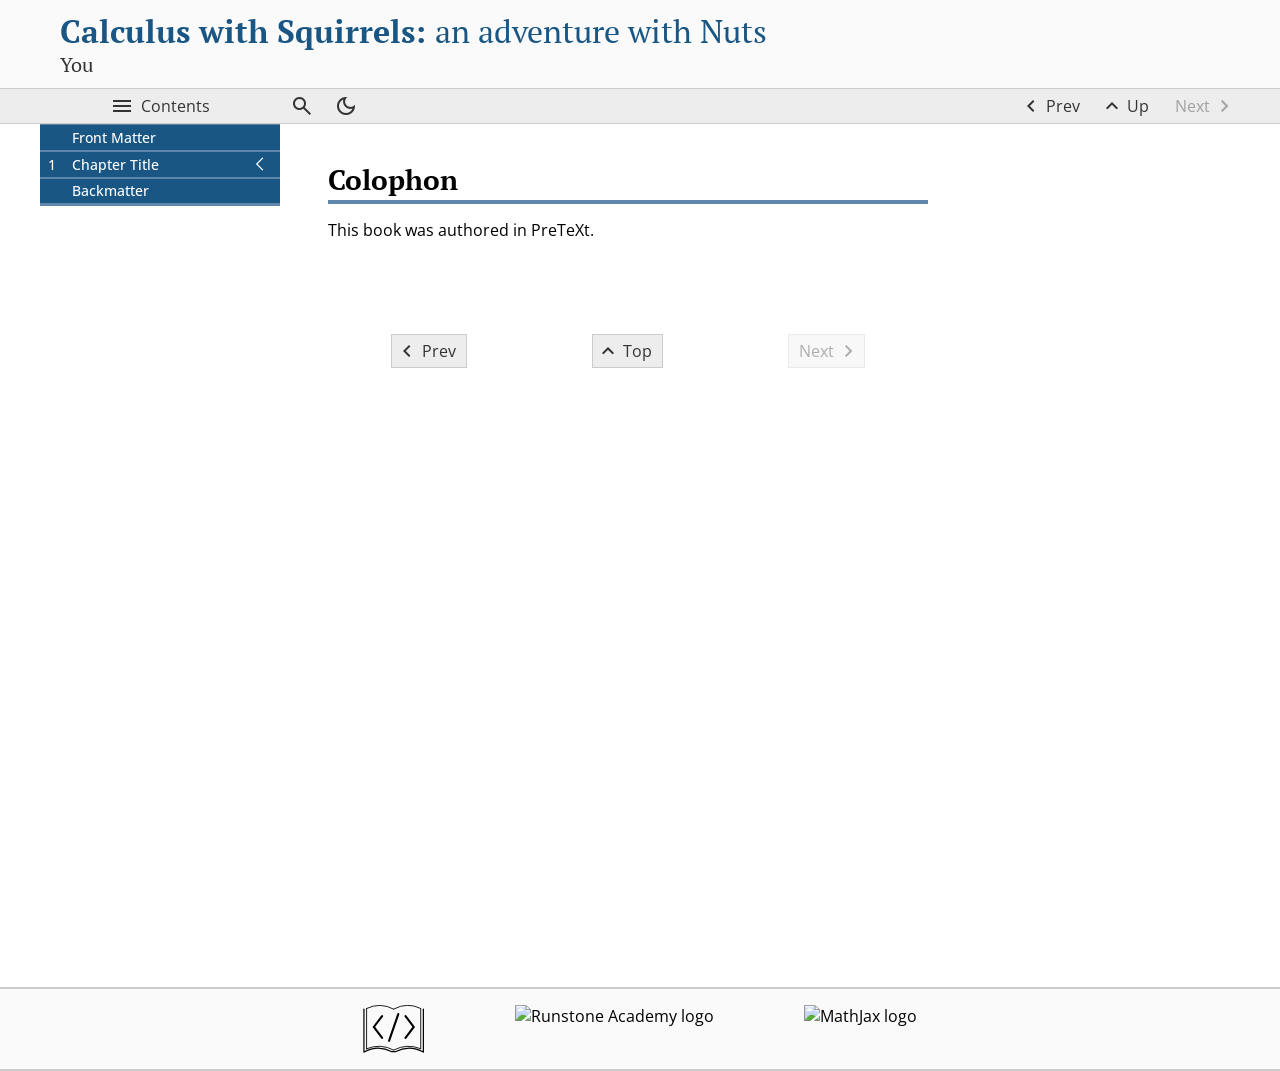
==== commit 4c704ff8: "Latest build deployed." ====
--- a/backmatter-2.html
+++ b/backmatter-2.html
@@ -116,7 +116,7 @@
 </head>
 <body id="changeme" class="pretext book ignore-math">
 <a class="assistive" href="#ptx-content">Skip to main content</a><header id="ptx-masthead" class="ptx-masthead"><div class="ptx-banner"><div class="title-container">
-<h1 class="heading"><a href="my-great-book.html"><span class="title">Calculus with Squirrels:</span> <span class="subtitle">An example to get you started</span></a></h1>
+<h1 class="heading"><a href="my-great-book.html"><span class="title">Calculus with Squirrels:</span> <span class="subtitle">an adventure with Nuts</span></a></h1>
 <p class="byline">You</p>
 </div></div></header><nav id="ptx-navbar" class="ptx-navbar navbar"><div class="ptx-navbar-contents">
 <button class="toc-toggle button" title="Contents"><span class="icon material-symbols-outlined" aria-hidden="true">&#xe5d2;</span><span class="name">Contents</span></button><div class="searchbox">
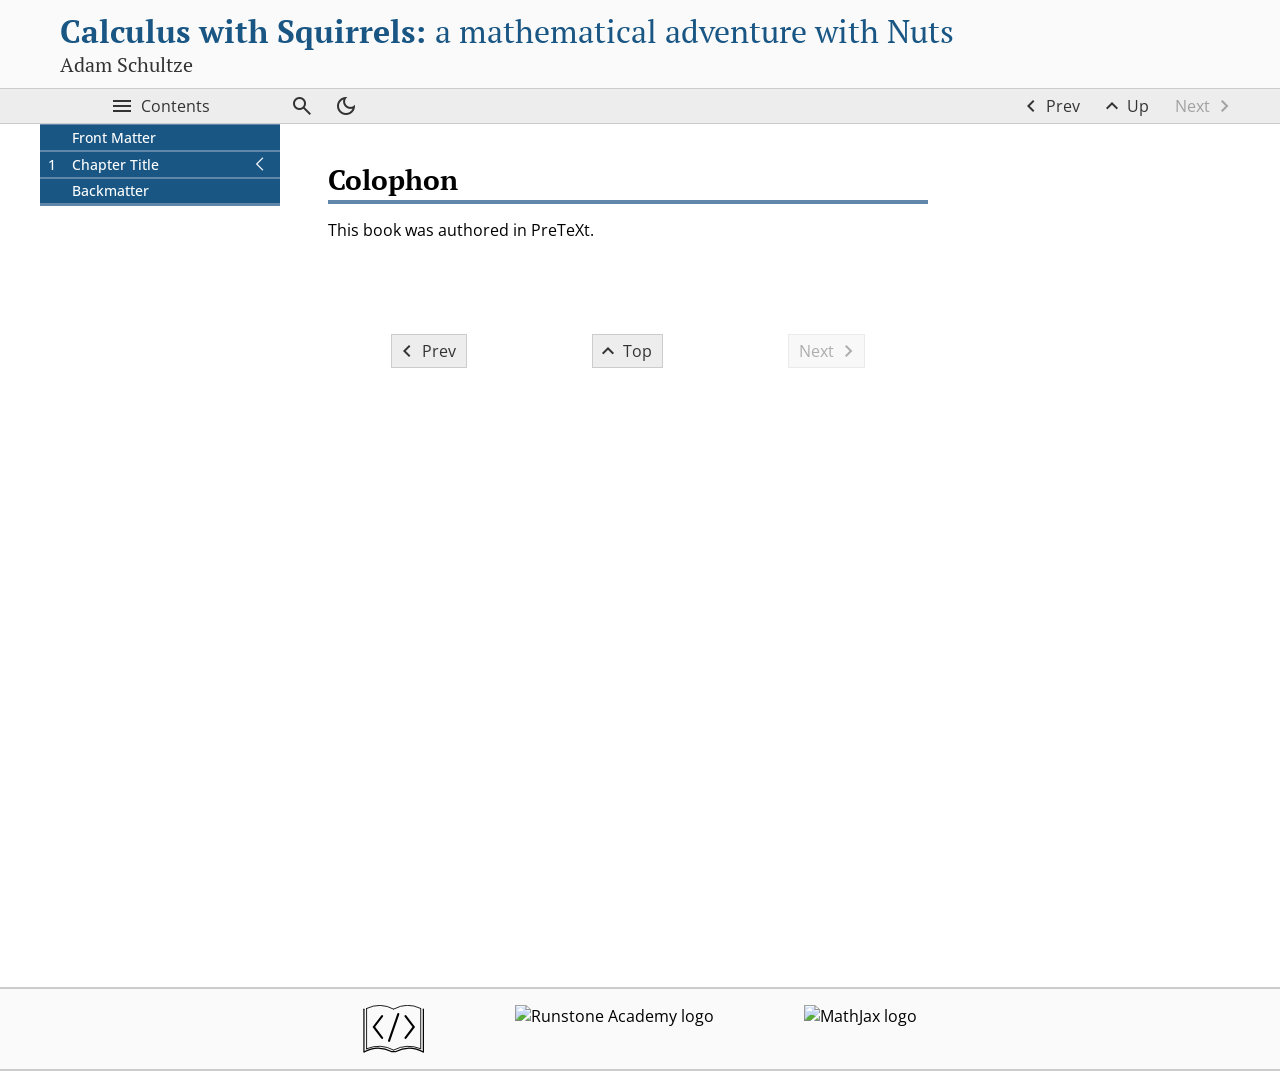
==== commit 3b77b74e: "Latest build deployed." ====
--- a/backmatter-2.html
+++ b/backmatter-2.html
@@ -79,7 +79,7 @@
 <meta name="viewport" content="width=device-width, initial-scale=1.0">
 <meta property="og:type" content="book">
 <meta property="book:title" content="Calculus with Squirrels">
-<meta property="book:author" content="You">
+<meta property="book:author" content="Adam Schultze">
 <script src="_static/pretext/js/lib/jquery.min.js"></script><script src="_static/pretext/js/lib/jquery.sticky.js"></script><script src="_static/pretext/js/lib/jquery.espy.min.js"></script><script src="_static/pretext/js/pretext.js"></script><script src="_static/pretext/js/pretext_add_on.js?x=1"></script><script src="_static/pretext/js/user_preferences.js"></script><!--** eBookCongig is necessary to configure interactive       **-->
 <!--** Runestone components to run locally in reader's browser **-->
 <!--** No external communication:                              **-->
@@ -116,8 +116,8 @@
 </head>
 <body id="changeme" class="pretext book ignore-math">
 <a class="assistive" href="#ptx-content">Skip to main content</a><header id="ptx-masthead" class="ptx-masthead"><div class="ptx-banner"><div class="title-container">
-<h1 class="heading"><a href="my-great-book.html"><span class="title">Calculus with Squirrels:</span> <span class="subtitle">an adventure with Nuts</span></a></h1>
-<p class="byline">You</p>
+<h1 class="heading"><a href="my-great-book.html"><span class="title">Calculus with Squirrels:</span> <span class="subtitle">a mathematical adventure with Nuts</span></a></h1>
+<p class="byline">Adam Schultze</p>
 </div></div></header><nav id="ptx-navbar" class="ptx-navbar navbar"><div class="ptx-navbar-contents">
 <button class="toc-toggle button" title="Contents"><span class="icon material-symbols-outlined" aria-hidden="true">&#xe5d2;</span><span class="name">Contents</span></button><div class="searchbox">
 <div class="searchwidget"><button id="searchbutton" class="searchbutton button" type="button" title="Search book"><span class="icon material-symbols-outlined" aria-hidden="true">&#xe8b6;</span><span class="name">Search Book</span></button></div>
